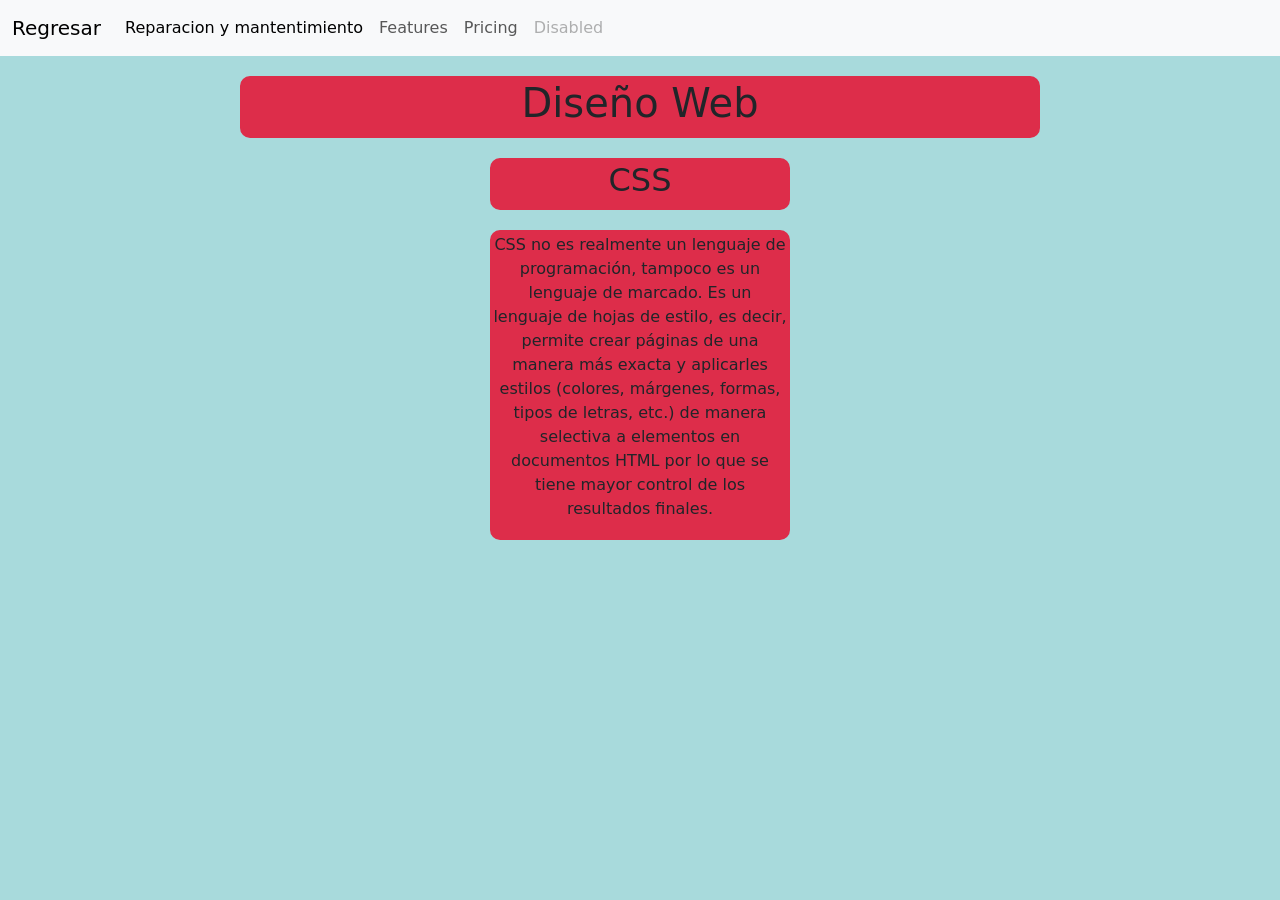
==== diseño.html @ 94e15708 "diseño" ====
<!DOCTYPE html>
<html lang="en">

<head>
    <meta charset="UTF-8">
    <meta name="viewport" content="width=device-width, initial-scale=1.0">
    <title>Document</title>
    <link rel="stylesheet" href="estilodiseño.css">
    <link href="https://cdn.jsdelivr.net/npm/bootstrap@5.3.8/dist/css/bootstrap.min.css" rel="stylesheet"
        integrity="sha384-sRIl4kxILFvY47J16cr9ZwB07vP4J8+LH7qKQnuqkuIAvNWLzeN8tE5YBujZqJLB" crossorigin="anonymous">
</head>

<body>
    <center>
        <script src="https://cdn.jsdelivr.net/npm/bootstrap@5.3.8/dist/js/bootstrap.bundle.min.js"
            integrity="sha384-FKyoEForCGlyvwx9Hj09JcYn3nv7wiPVlz7YYwJrWVcXK/BmnVDxM+D2scQbITxI"
            crossorigin="anonymous"></script>

        <nav class="navbar navbar-expand-lg bg-body-tertiary">
            <div class="container-fluid">
                <a class="navbar-brand" href="#">Regresar</a>
                <button class="navbar-toggler" type="button" data-bs-toggle="collapse" data-bs-target="#navbarNav"
                    aria-controls="navbarNav" aria-expanded="false" aria-label="Toggle navigation">
                    <span class="navbar-toggler-icon"></span>
                </button>
                <div class="collapse navbar-collapse" id="navbarNav">
                    <ul class="navbar-nav">
                        <li class="nav-item">
                            <a class="nav-link active" aria-current="page" href="#">Reparacion y mantentimiento</a>
                        </li>
                        <li class="nav-item">
                            <a class="nav-link" href="#">Features</a>
                        </li>
                        <li class="nav-item">
                            <a class="nav-link" href="#">Pricing</a>
                        </li>
                        <li class="nav-item">
                            <a class="nav-link disabled" aria-disabled="true">Disabled</a>
                        </li>
                    </ul>
                </div>
            </div>
        </nav>

        <div class="mono">
            <div class="mono1">
                <h1>Diseño Web</h1>
            </div>
            <div class="mono2">
                <h2>CSS</h2>
            </div>
        </div>

        <div class="tony">
            <div class="comida2">
                <P>CSS no es realmente un lenguaje de programación, tampoco es un
                    lenguaje de marcado. Es un lenguaje de hojas de estilo, es decir,
                    permite crear páginas de una manera más exacta y aplicarles estilos
                    (colores, márgenes, formas, tipos de letras, etc.) de manera selectiva
                    a elementos en documentos HTML por lo que se tiene mayor control
                    de los resultados finales.
                </P>
            </div>
        </div>






























    </center>
</body>

</html>
---- estilodiseño.css ----
body{
    background-color: #a8dadc !important;
}
.mono1{
      border-color: #dd2d4a;
    border-radius: 10px;
    border-style: solid;
    background-color: #dd2d4a;
    width: 800px;
    margin-top: 20px;
}
.mono2{
     border-color: #dd2d4a;
    border-radius: 10px;
    border-style: solid;
    background-color: #dd2d4a;
    width: 300px;
    margin-top: 20px;
}
.comida1{
      border-color: #dd2d4a;
    border-radius: 10px;
    border-style: solid;
    background-color: #dd2d4a;
    width: 300px;
    margin-top: 20px;
}
.comida2{
     border-color: #dd2d4a;
    border-radius: 10px;
    border-style: solid;
    background-color: #dd2d4a;
    width: 300px;
    margin-top: 20px;
}
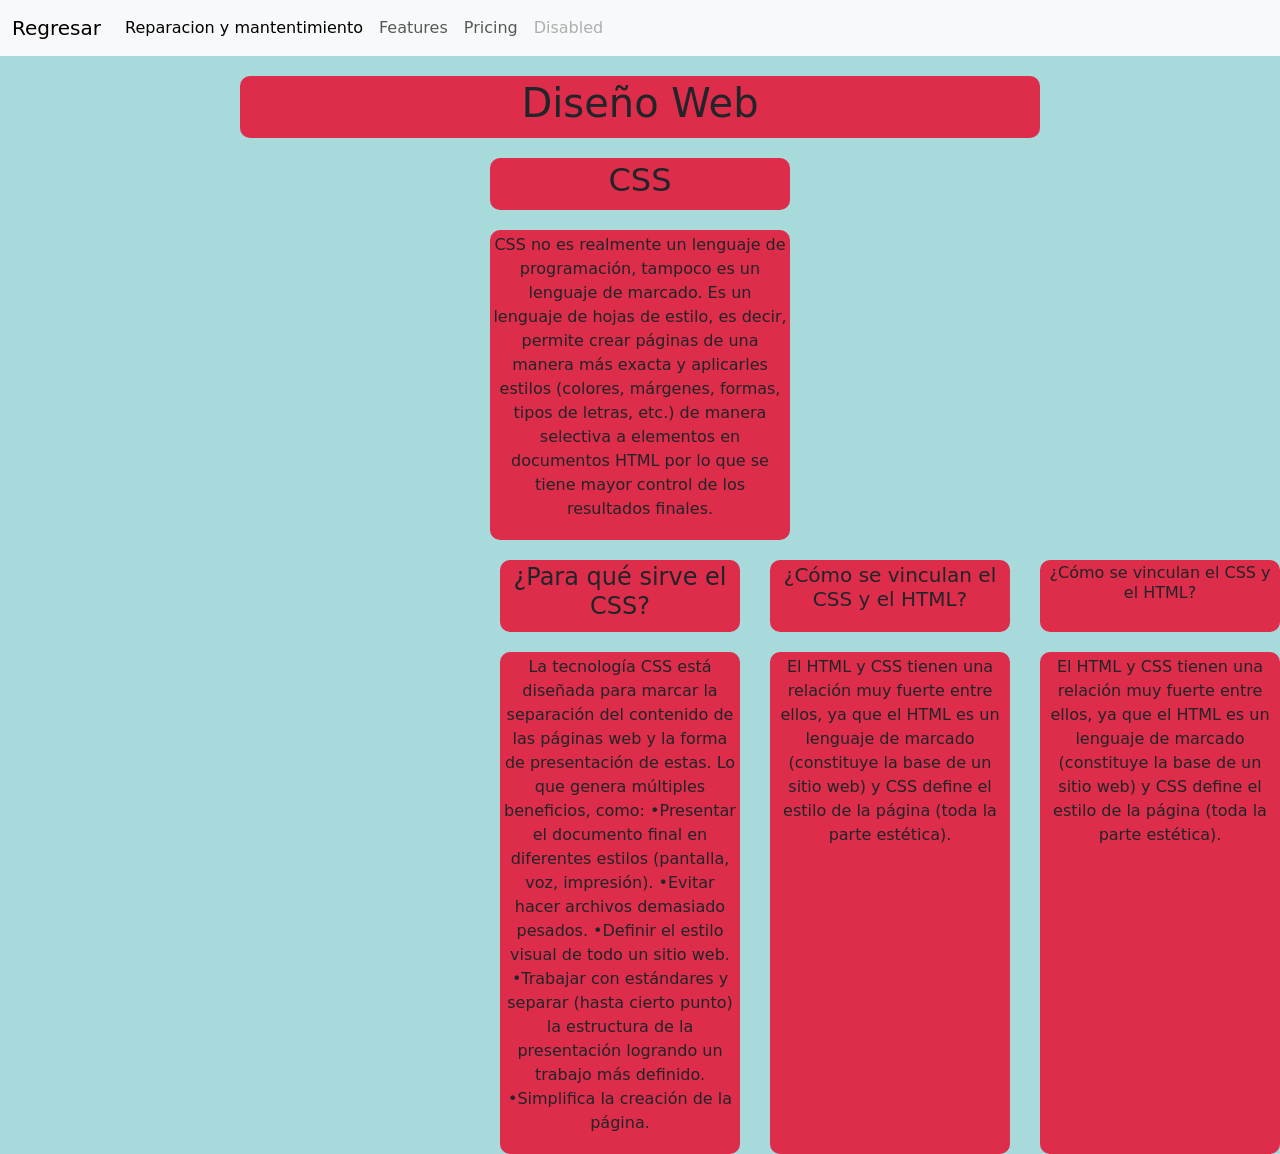
==== commit 35bc016e: "imagenes" ====
--- a/diseño.html
+++ b/diseño.html
@@ -63,7 +63,48 @@
             </div>
         </div>
 
+        <div class="david">
+            <div class="perez1">
+                <h4>¿Para qué sirve el CSS?</h4>
+            </div>
+            <div class="perez2">
+                <h5>¿Cómo se vinculan el CSS y el HTML?</h5>
+            </div>
+            <div class="perez3">
+                <H6>¿Cómo se vinculan el CSS y el HTML?</H6>
+            </div>
+        </div>
 
+        <div class="poke">
+            <div class="gro1">
+                <p>La tecnología CSS está diseñada para marcar la separación
+                    del contenido de las páginas web y la forma de presentación de
+                    estas. Lo que genera múltiples beneficios, como:
+                    •Presentar el documento final en diferentes estilos (pantalla, voz,
+                    impresión).
+                    •Evitar hacer archivos demasiado pesados.
+                    •Definir el estilo visual de todo un sitio web.
+                    •Trabajar con estándares y separar (hasta cierto punto) la
+                    estructura de la presentación logrando un trabajo más definido.
+                    •Simplifica la creación de la página.</p>
+            </div>
+            <div class="gro2">
+                <p>El HTML y CSS tienen una relación
+                    muy fuerte entre ellos, ya que el
+                    HTML es un lenguaje de marcado
+                    (constituye la base de un sitio web)
+                    y CSS define el estilo de la página
+                    (toda la parte estética).</p>
+            </div>
+            <div class="gro3">
+                <p>El HTML y CSS tienen una relación
+                    muy fuerte entre ellos, ya que el
+                    HTML es un lenguaje de marcado
+                    (constituye la base de un sitio web)
+                    y CSS define el estilo de la página
+                    (toda la parte estética).</p>
+            </div>
+        </div>
 
 
 
--- a/estilodiseño.css
+++ b/estilodiseño.css
@@ -32,4 +32,65 @@
     background-color: #dd2d4a;
     width: 300px;
     margin-top: 20px;
+}
+.david{
+    display: flex;
+    gap: 30px;
+}
+.perez1{
+    border-color: #dd2d4a;
+    border-radius: 10px;
+    border-style: solid;
+    background-color: #dd2d4a;
+    width: 300px;
+    margin-top: 20px;
+    margin-left: 500px;
+}
+
+.perez2{
+    border-color: #dd2d4a;
+    border-radius: 10px;
+    border-style: solid;
+    background-color: #dd2d4a;
+    width: 300px;
+    margin-top: 20px;
+}  
+
+.perez3{
+    border-color: #dd2d4a;
+    border-radius: 10px;
+    border-style: solid;
+    background-color: #dd2d4a;
+    width: 300px;
+    margin-top: 20px;
+} 
+.poke{
+    display: flex;
+    gap: 30px;
+}
+.gro1{
+    border-color: #dd2d4a;
+    border-radius: 10px;
+    border-style: solid;
+    background-color: #dd2d4a;
+    width: 300px;
+    margin-top: 20px;
+     margin-left: 500px;
+
+}
+.gro2{
+    border-color: #dd2d4a;
+    border-radius: 10px;
+    border-style: solid;
+    background-color: #dd2d4a;
+    width: 300px;
+    margin-top: 20px;
+}
+.gro3{
+    border-color: #dd2d4a;
+    border-radius: 10px;
+    border-style: solid;
+    background-color: #dd2d4a;
+    width: 300px;
+    margin-top: 20px;
 }
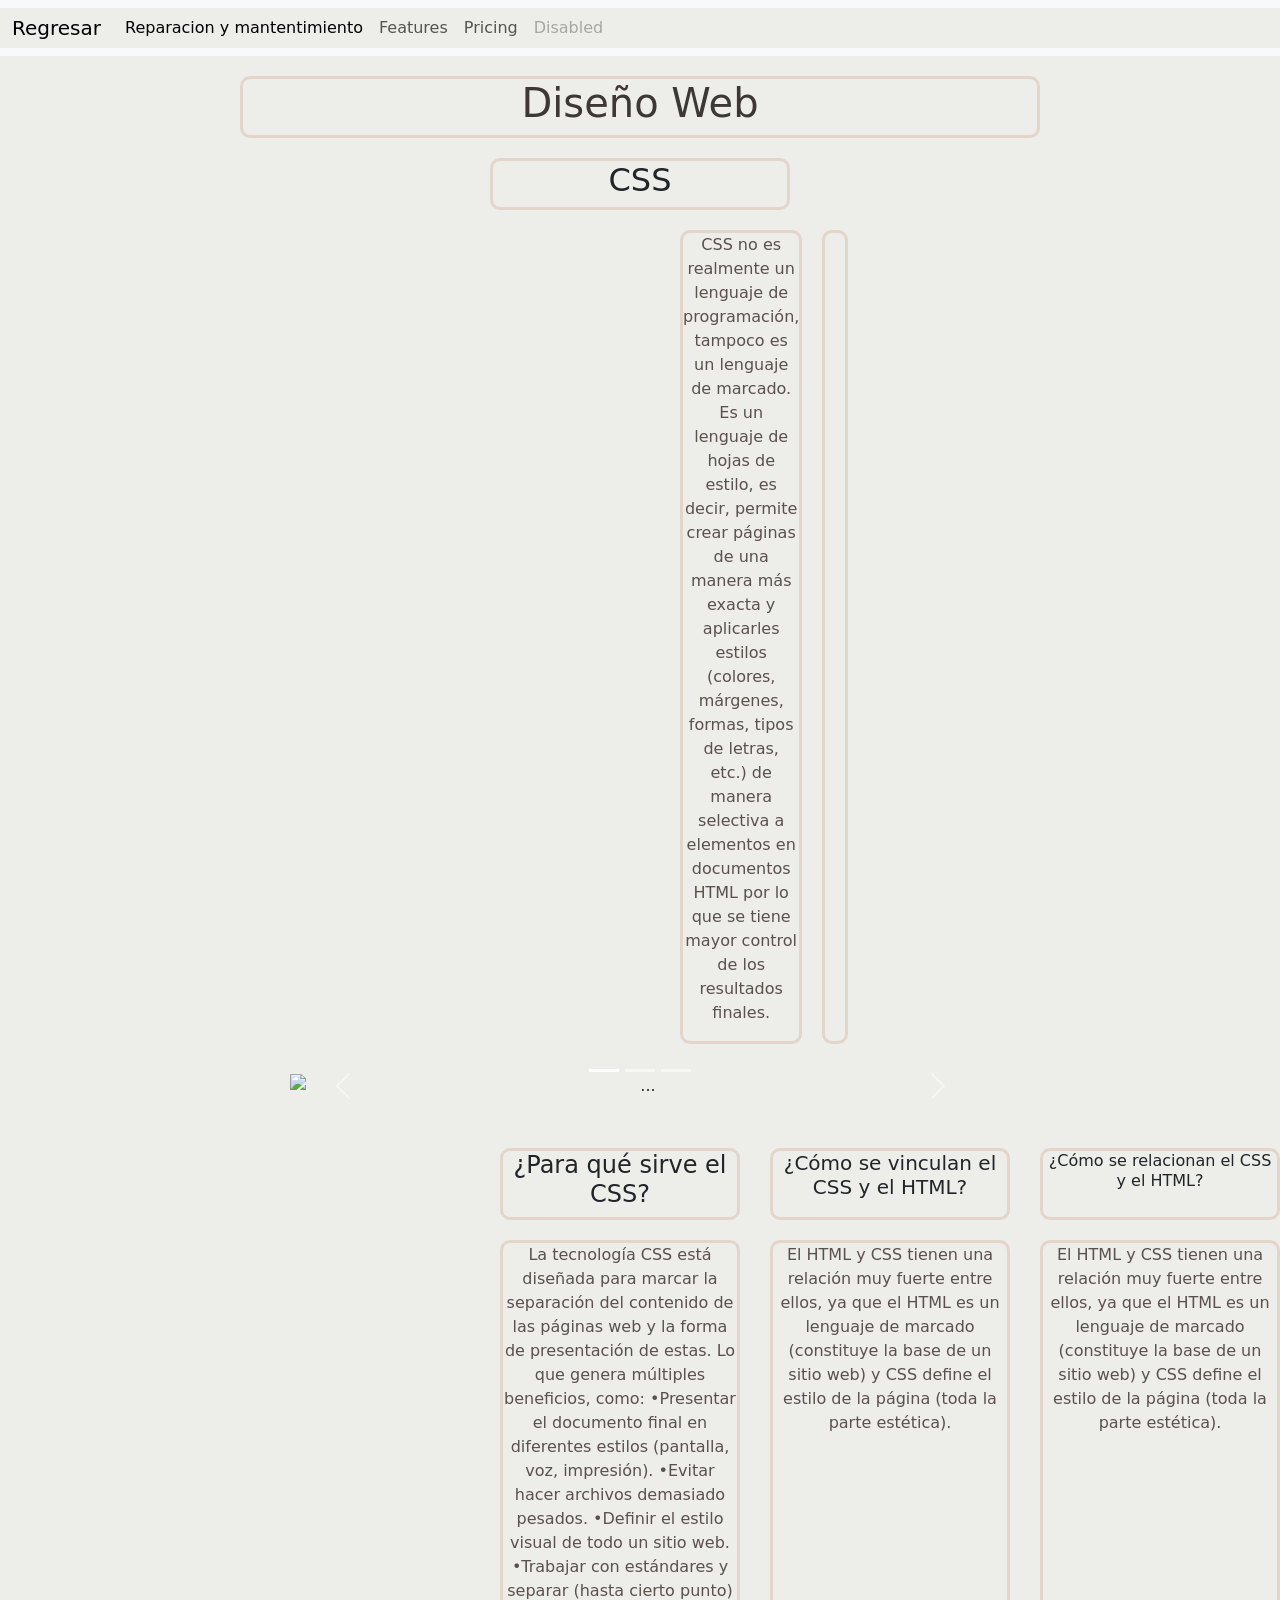
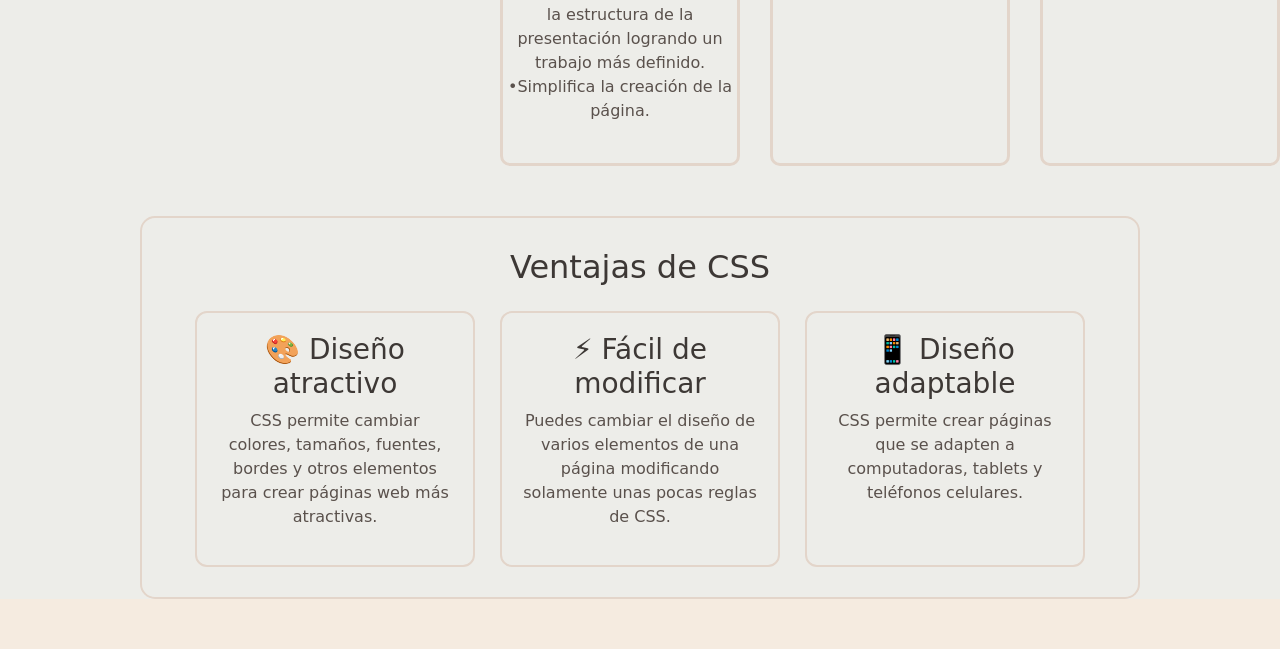
==== commit 202e4ef0: "agregacion de una nueva seccion" ====
--- a/diseño.html
+++ b/diseño.html
@@ -11,129 +11,194 @@
 </head>
 
 <body>
-    <center>
-        <script src="https://cdn.jsdelivr.net/npm/bootstrap@5.3.8/dist/js/bootstrap.bundle.min.js"
-            integrity="sha384-FKyoEForCGlyvwx9Hj09JcYn3nv7wiPVlz7YYwJrWVcXK/BmnVDxM+D2scQbITxI"
-            crossorigin="anonymous"></script>
-
-        <nav class="navbar navbar-expand-lg bg-body-tertiary">
-            <div class="container-fluid">
-                <a class="navbar-brand" href="#">Regresar</a>
-                <button class="navbar-toggler" type="button" data-bs-toggle="collapse" data-bs-target="#navbarNav"
-                    aria-controls="navbarNav" aria-expanded="false" aria-label="Toggle navigation">
-                    <span class="navbar-toggler-icon"></span>
-                </button>
-                <div class="collapse navbar-collapse" id="navbarNav">
-                    <ul class="navbar-nav">
-                        <li class="nav-item">
-                            <a class="nav-link active" aria-current="page" href="#">Reparacion y mantentimiento</a>
-                        </li>
-                        <li class="nav-item">
-                            <a class="nav-link" href="#">Features</a>
-                        </li>
-                        <li class="nav-item">
-                            <a class="nav-link" href="#">Pricing</a>
-                        </li>
-                        <li class="nav-item">
-                            <a class="nav-link disabled" aria-disabled="true">Disabled</a>
-                        </li>
-                    </ul>
-                </div>
-            </div>
-        </nav>
-
-        <div class="mono">
-            <div class="mono1">
-                <h1>Diseño Web</h1>
-            </div>
-            <div class="mono2">
-                <h2>CSS</h2>
-            </div>
-        </div>
-
-        <div class="tony">
-            <div class="comida2">
-                <P>CSS no es realmente un lenguaje de programación, tampoco es un
-                    lenguaje de marcado. Es un lenguaje de hojas de estilo, es decir,
-                    permite crear páginas de una manera más exacta y aplicarles estilos
-                    (colores, márgenes, formas, tipos de letras, etc.) de manera selectiva
-                    a elementos en documentos HTML por lo que se tiene mayor control
-                    de los resultados finales.
-                </P>
-            </div>
-        </div>
-
-        <div class="david">
-            <div class="perez1">
-                <h4>¿Para qué sirve el CSS?</h4>
-            </div>
-            <div class="perez2">
-                <h5>¿Cómo se vinculan el CSS y el HTML?</h5>
-            </div>
-            <div class="perez3">
-                <H6>¿Cómo se vinculan el CSS y el HTML?</H6>
-            </div>
-        </div>
-
-        <div class="poke">
-            <div class="gro1">
-                <p>La tecnología CSS está diseñada para marcar la separación
-                    del contenido de las páginas web y la forma de presentación de
-                    estas. Lo que genera múltiples beneficios, como:
-                    •Presentar el documento final en diferentes estilos (pantalla, voz,
-                    impresión).
-                    •Evitar hacer archivos demasiado pesados.
-                    •Definir el estilo visual de todo un sitio web.
-                    •Trabajar con estándares y separar (hasta cierto punto) la
-                    estructura de la presentación logrando un trabajo más definido.
-                    •Simplifica la creación de la página.</p>
-            </div>
-            <div class="gro2">
-                <p>El HTML y CSS tienen una relación
-                    muy fuerte entre ellos, ya que el
-                    HTML es un lenguaje de marcado
-                    (constituye la base de un sitio web)
-                    y CSS define el estilo de la página
-                    (toda la parte estética).</p>
-            </div>
-            <div class="gro3">
-                <p>El HTML y CSS tienen una relación
-                    muy fuerte entre ellos, ya que el
-                    HTML es un lenguaje de marcado
-                    (constituye la base de un sitio web)
-                    y CSS define el estilo de la página
-                    (toda la parte estética).</p>
-            </div>
-        </div>
-
-
-
-
-
-
-
-
-
-
-
-
-
-
-
-
-
-
-
-
-
-
-
-
-
-
-
-
-    </center>
+    <div>
+        <center>
+            <script src="https://cdn.jsdelivr.net/npm/bootstrap@5.3.8/dist/js/bootstrap.bundle.min.js"
+                integrity="sha384-FKyoEForCGlyvwx9Hj09JcYn3nv7wiPVlz7YYwJrWVcXK/BmnVDxM+D2scQbITxI"
+                crossorigin="anonymous"></script>
+
+            <nav class="navbar navbar-expand-lg bg-body-tertiary">
+                <div class="container-fluid">
+                    <a class="navbar-brand" href="#">Regresar</a>
+                    <button class="navbar-toggler" type="button" data-bs-toggle="collapse" data-bs-target="#navbarNav"
+                        aria-controls="navbarNav" aria-expanded="false" aria-label="Toggle navigation">
+                        <span class="navbar-toggler-icon"></span>
+                    </button>
+                    <div class="collapse navbar-collapse" id="navbarNav">
+                        <ul class="navbar-nav">
+                            <li class="nav-item">
+                                <a class="nav-link active" aria-current="page" href="#">Reparacion y mantentimiento</a>
+                            </li>
+                            <li class="nav-item">
+                                <a class="nav-link" href="#">Features</a>
+                            </li>
+                            <li class="nav-item">
+                                <a class="nav-link" href="#">Pricing</a>
+                            </li>
+                            <li class="nav-item">
+                                <a class="nav-link disabled" aria-disabled="true">Disabled</a>
+                            </li>
+                        </ul>
+                    </div>
+                </div>
+            </nav>
+
+
+
+
+            <div class="mono">
+                <div class="mono1">
+                    <h1>Diseño Web</h1>
+                </div>
+                <div class="mono2">
+                    <h2>CSS</h2>
+                </div>
+            </div>
+
+
+
+
+            <center>
+                <div class="tony">
+                    <div class="comida2">
+                        <P>CSS no es realmente un lenguaje de programación, tampoco es un
+                            lenguaje de marcado. Es un lenguaje de hojas de estilo, es decir,
+                            permite crear páginas de una manera más exacta y aplicarles estilos
+                            (colores, márgenes, formas, tipos de letras, etc.) de manera selectiva
+                            a elementos en documentos HTML por lo que se tiene mayor control
+                            de los resultados finales.
+                        </P>
+                    </div>
+                    <div class="comida2">
+                        <img src="https://shanelonergan.github.io/assets/img/css.png" alt=""
+                            style="width: 210px; margin: 10px;">
+                    </div>
+                </div>
+            </center>
+
+
+            <div class="reconocedor">
+                <div id="carouselExampleIndicators" class="carousel slide" style="width: 700px;">
+                    <div class="carousel-indicators">
+                        <button type="button" data-bs-target="#carouselExampleIndicators" data-bs-slide-to="0"
+                            class="active" aria-current="true" aria-label="Slide 1"></button>
+                        <button type="button" data-bs-target="#carouselExampleIndicators" data-bs-slide-to="1"
+                            aria-label="Slide 2"></button>
+                        <button type="button" data-bs-target="#carouselExampleIndicators" data-bs-slide-to="2"
+                            aria-label="Slide 3"></button>
+                    </div>
+                    <div class="carousel-inner">
+                        <div class="carousel-item active">
+                            <img src="https://www.comunicare.es/wp-content/uploads/2021/09/disenoweb-1-2.jpg"
+                                class="d-block w-100" alt="...">
+                        </div>
+                        <div class="carousel-item">
+                            <img src="https://datos.gob.es/sites/default/files/styles/wide/public/blog/image/04_0.jpg?itok=8FmuVgOz"
+                                class="d-block w-100" alt="...">
+                        </div>
+                        <div class="carousel-item">
+                            <img src="https://definicion.de/wp-content/uploads/2024/06/diseno-web.png"
+                                class="d-block w-100" alt="...">
+                        </div>
+                    </div>
+                    <button class="carousel-control-prev" type="button" data-bs-target="#carouselExampleIndicators"
+                        data-bs-slide="prev">
+                        <span class="carousel-control-prev-icon" aria-hidden="true"></span>
+                        <span class="visually-hidden">Previous</span>
+                    </button>
+                    <button class="carousel-control-next" type="button" data-bs-target="#carouselExampleIndicators"
+                        data-bs-slide="next">
+                        <span class="carousel-control-next-icon" aria-hidden="true"></span>
+                        <span class="visually-hidden">Next</span>
+                    </button>
+                </div>
+            </div>
+
+
+
+
+
+            <div class="david">
+                <div class="perez1">
+                    <h4>¿Para qué sirve el CSS?</h4>
+                </div>
+                <div class="perez2">
+                    <h5>¿Cómo se vinculan el CSS y el HTML?</h5>
+                </div>
+                <div class="perez3">
+                    <H6>¿Cómo se relacionan el CSS y el HTML?</H6>
+                </div>
+            </div>
+
+            <div class="poke">
+                <div class="gro1">
+                    <p>La tecnología CSS está diseñada para marcar la separación
+                        del contenido de las páginas web y la forma de presentación de
+                        estas. Lo que genera múltiples beneficios, como:
+                        •Presentar el documento final en diferentes estilos (pantalla, voz,
+                        impresión).
+                        •Evitar hacer archivos demasiado pesados.
+                        •Definir el estilo visual de todo un sitio web.
+                        •Trabajar con estándares y separar (hasta cierto punto) la
+                        estructura de la presentación logrando un trabajo más definido.
+                        •Simplifica la creación de la página.</p>
+                    <img src="" alt="">
+                </div>
+                <div class="gro2">
+                    <p>El HTML y CSS tienen una relación
+                        muy fuerte entre ellos, ya que el
+                        HTML es un lenguaje de marcado
+                        (constituye la base de un sitio web)
+                        y CSS define el estilo de la página
+                        (toda la parte estética).</p>
+                </div>
+                <div class="gro3">
+                    <p>El HTML y CSS tienen una relación
+                        muy fuerte entre ellos, ya que el
+                        HTML es un lenguaje de marcado
+                        (constituye la base de un sitio web)
+                        y CSS define el estilo de la página
+                        (toda la parte estética).</p>
+                </div>
+            </div>
+
+            <div class="ventajas">
+                <h2>Ventajas de CSS</h2>
+
+                <div class="tarjetas-ventajas">
+
+                    <div class="ventaja">
+                        <h3>🎨 Diseño atractivo</h3>
+                        <p>
+                            CSS permite cambiar colores, tamaños, fuentes, bordes y
+                            otros elementos para crear páginas web más atractivas.
+                        </p>
+                    </div>
+
+                    <div class="ventaja">
+                        <h3>⚡ Fácil de modificar</h3>
+                        <p>
+                            Puedes cambiar el diseño de varios elementos de una página
+                            modificando solamente unas pocas reglas de CSS.
+                        </p>
+                    </div>
+
+                    <div class="ventaja">
+                        <h3>📱 Diseño adaptable</h3>
+                        <p>
+                            CSS permite crear páginas que se adapten a computadoras,
+                            tablets y teléfonos celulares.
+                        </p>
+                    </div>
+
+                </div>
+                
+            </div>
+
+
+
+        </center>
+    </div>
 </body>
 
 </html>
--- a/estilodiseño.css
+++ b/estilodiseño.css
@@ -1,43 +1,58 @@
-body{
-    background-color: #a8dadc !important;
+body {
+    background-color: #F5EBE0 !important;
 }
-.mono1{
-      border-color: #dd2d4a;
+
+body div {
+    background-color: #EDEDE9 !important;
+    border-color: #E3D5CA !important;
+}
+
+.mono1 {
+    border-color: #dd2d4a;
     border-radius: 10px;
     border-style: solid;
     background-color: #dd2d4a;
     width: 800px;
     margin-top: 20px;
+    background-color: #F5EBE0;
 }
-.mono2{
-     border-color: #dd2d4a;
+
+.mono2 {
+    border-color: #dd2d4a;
     border-radius: 10px;
     border-style: solid;
     background-color: #dd2d4a;
     width: 300px;
     margin-top: 20px;
 }
-.comida1{
-      border-color: #dd2d4a;
+
+.comida1 {
+    border-color: #dd2d4a;
     border-radius: 10px;
     border-style: solid;
     background-color: #dd2d4a;
     width: 300px;
     margin-top: 20px;
 }
-.comida2{
-     border-color: #dd2d4a;
+
+.comida2 {
+    text-align: center;
+    border-color: #dd2d4a;
     border-radius: 10px;
     border-style: solid;
     background-color: #dd2d4a;
     width: 300px;
     margin-top: 20px;
+    margin-right: 10px;
+    margin-left: 10px;
 }
-.david{
+
+.david {
     display: flex;
     gap: 30px;
 }
-.perez1{
+
+.perez1 {
     border-color: #dd2d4a;
     border-radius: 10px;
     border-style: solid;
@@ -47,38 +62,7 @@
     margin-left: 500px;
 }
 
-.perez2{
-    border-color: #dd2d4a;
-    border-radius: 10px;
-    border-style: solid;
-    background-color: #dd2d4a;
-    width: 300px;
-    margin-top: 20px;
-}  
-
-.perez3{
-    border-color: #dd2d4a;
-    border-radius: 10px;
-    border-style: solid;
-    background-color: #dd2d4a;
-    width: 300px;
-    margin-top: 20px;
-} 
-.poke{
-    display: flex;
-    gap: 30px;
-}
-.gro1{
-    border-color: #dd2d4a;
-    border-radius: 10px;
-    border-style: solid;
-    background-color: #dd2d4a;
-    width: 300px;
-    margin-top: 20px;
-     margin-left: 500px;
-
-}
-.gro2{
+.perez2 {
     border-color: #dd2d4a;
     border-radius: 10px;
     border-style: solid;
@@ -86,11 +70,99 @@
     width: 300px;
     margin-top: 20px;
 }
-.gro3{
+
+.perez3 {
     border-color: #dd2d4a;
     border-radius: 10px;
     border-style: solid;
     background-color: #dd2d4a;
     width: 300px;
     margin-top: 20px;
-}+}
+
+.poke {
+    display: flex;
+    gap: 30px;
+}
+
+.gro1 {
+    border-color: #dd2d4a;
+    border-radius: 10px;
+    border-style: solid;
+    background-color: #dd2d4a;
+    width: 300px;
+    margin-top: 20px;
+    margin-left: 500px;
+
+}
+
+.gro2 {
+    border-color: #dd2d4a;
+    border-radius: 10px;
+    border-style: solid;
+    background-color: #dd2d4a;
+    width: 300px;
+    margin-top: 20px;
+}
+
+.gro3 {
+    border-color: #dd2d4a;
+    border-radius: 10px;
+    border-style: solid;
+    background-color: #dd2d4a;
+    width: 300px;
+    margin-top: 20px;
+}
+
+p {
+    color: #5A514C !important;
+}
+
+h1 {
+    color: #3D3835 !important;
+}
+
+.reconocedor {
+    margin: 30px;
+}
+
+.tony {
+    display: flex;
+    margin-left: 670px;
+    margin-right: 670px;
+}
+.ventajas {
+    width: 1000px;
+    margin: 50px auto;
+    padding: 30px;
+    background-color: #EDEDE9;
+    border: 2px solid #E3D5CA;
+    border-radius: 15px;
+}
+
+.ventajas h2 {
+    color: #3D3835;
+    margin-bottom: 25px;
+}
+
+.tarjetas-ventajas {
+    display: flex;
+    justify-content: center;
+    gap: 25px;
+}
+
+.ventaja {
+    width: 280px;
+    padding: 20px;
+    background-color: #F5EBE0;
+    border: 2px solid #E3D5CA;
+    border-radius: 12px;
+}
+
+.ventaja h3 {
+    color: #3D3835;
+}
+
+.ventaja p {
+    color: #5A514C;
+}
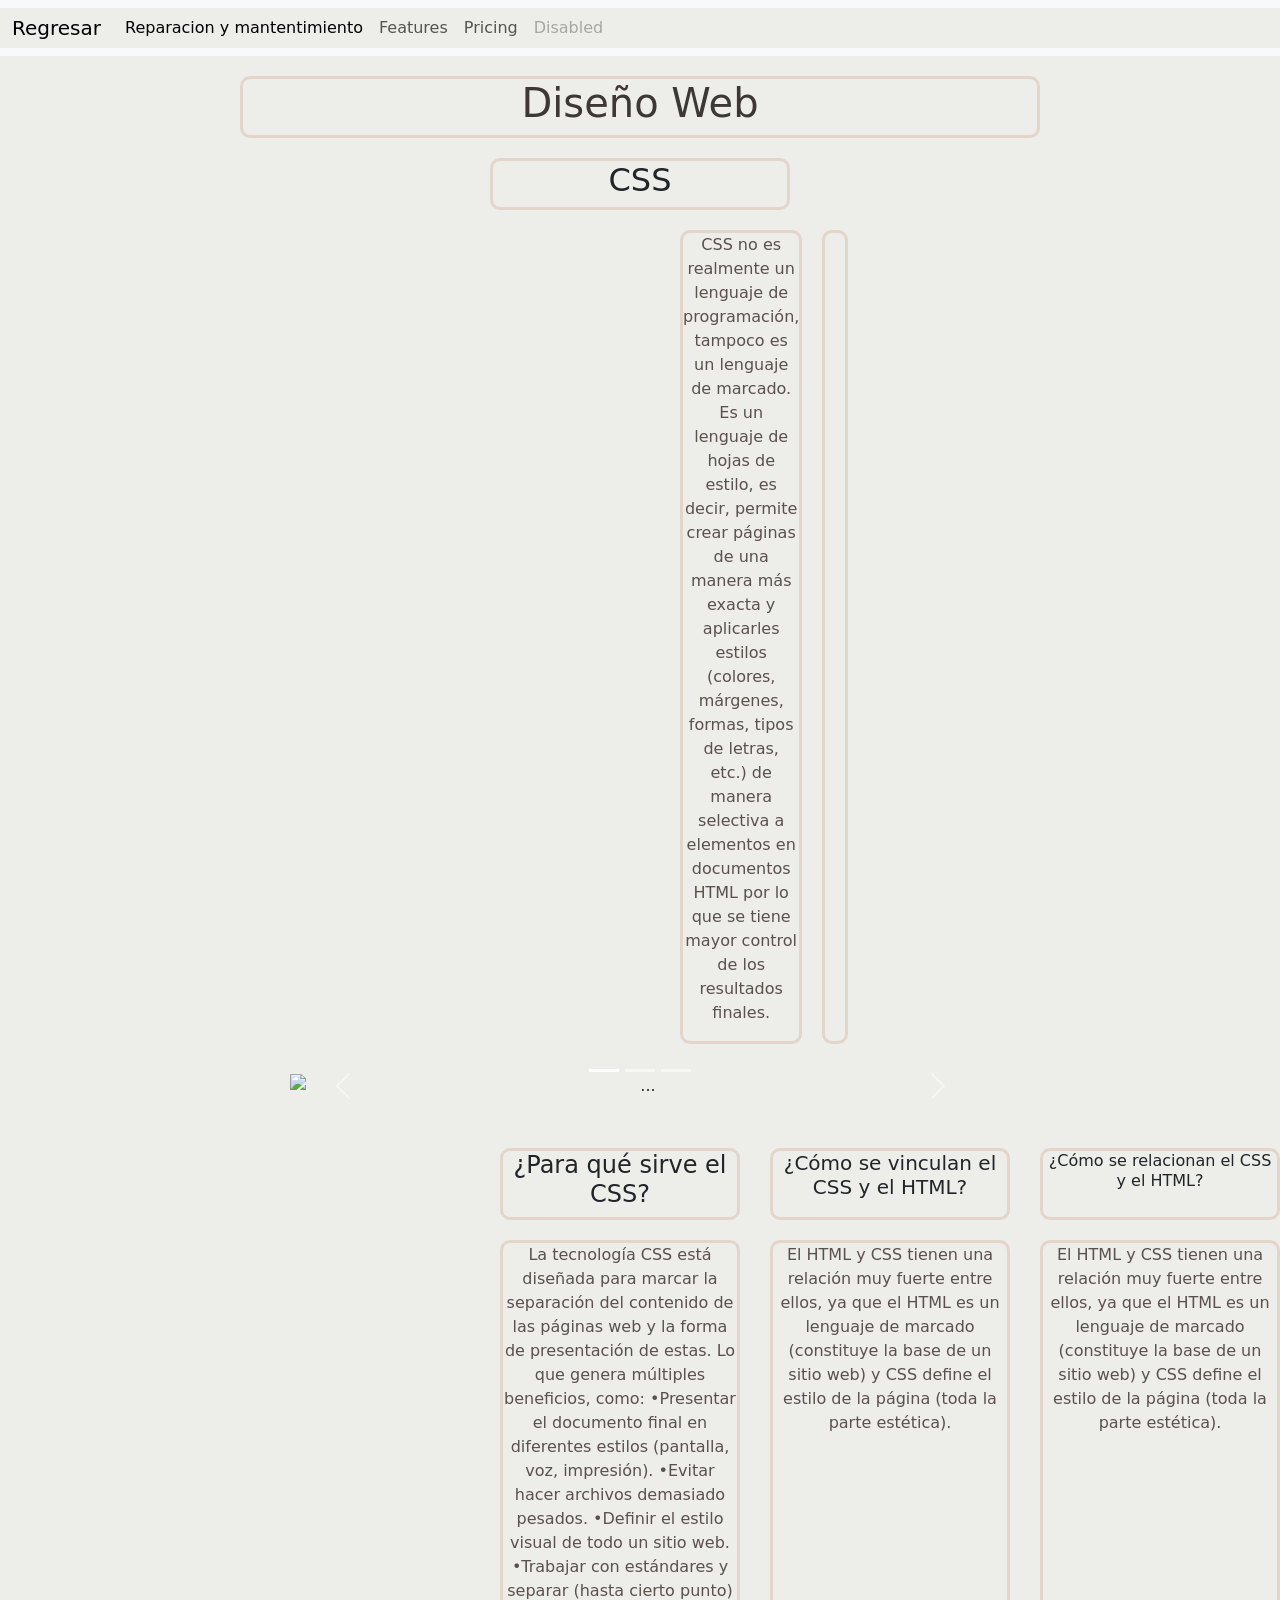
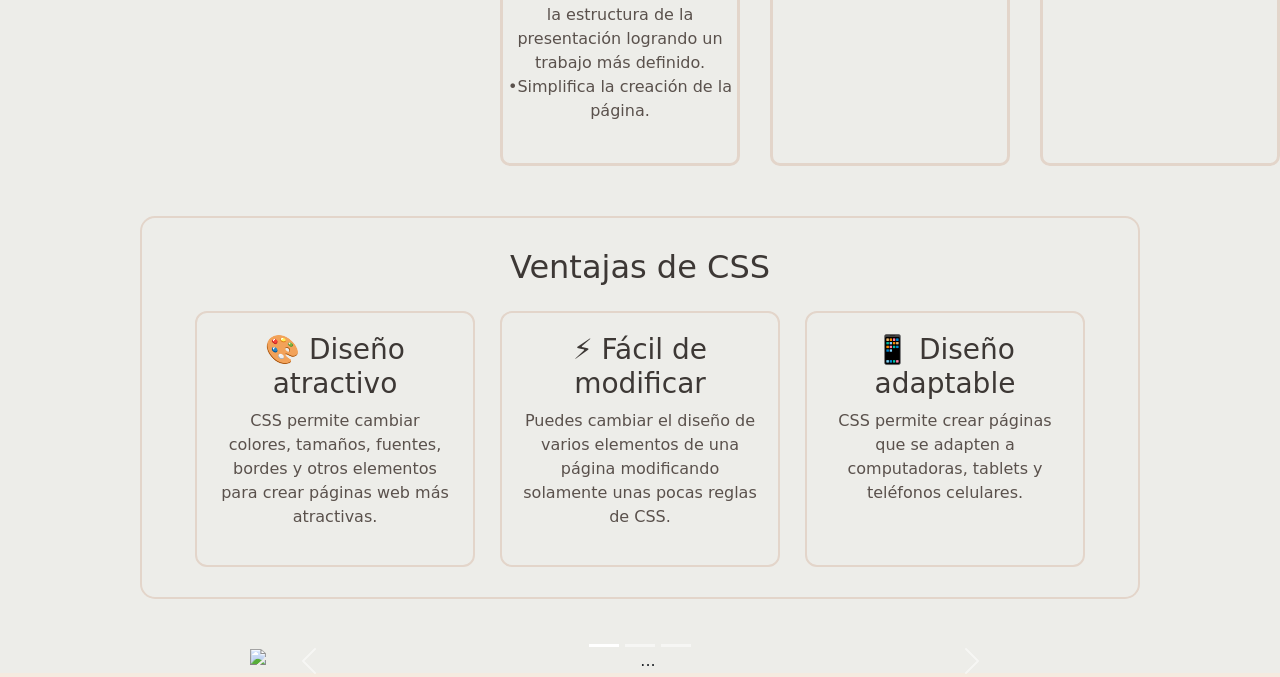
==== commit c1cb72c9: "creacion de carrusel" ====
--- a/diseño.html
+++ b/diseño.html
@@ -192,11 +192,49 @@
                     </div>
 
                 </div>
-                
-            </div>
-
-
-
+
+            </div>
+
+            <div id="carouselExampleCaptions" class="carousel slide" style="width: 780px;">
+                <div class="carousel-indicators">
+                    <button type="button" data-bs-target="#carouselExampleCaptions" data-bs-slide-to="0" class="active"
+                        aria-current="true" aria-label="Slide 1"></button>
+                    <button type="button" data-bs-target="#carouselExampleCaptions" data-bs-slide-to="1"
+                        aria-label="Slide 2"></button>
+                    <button type="button" data-bs-target="#carouselExampleCaptions" data-bs-slide-to="2"
+                        aria-label="Slide 3"></button>
+                </div>
+                <div class="carousel-inner">
+                    <div class="carousel-item active">
+                        <img src="https://www.nuntiumcomunicacion.com/wp-content/uploads/2016/09/diseno-web-atractivo.jpg" class="d-block w-100" alt="...">
+                        <div class="carousel-caption d-none d-md-block">
+                            <h5>Diseño atractivo</h5>
+                        </div>
+                    </div>
+                    <div class="carousel-item">
+                        <img src="https://static.wixstatic.com/media/110ec7_c298f7d8434e4f7da05b4a2ae0f2fe31~mv2.png/v1/fill/w_1000,h_571,al_c,q_90,usm_0.66_1.00_0.01/110ec7_c298f7d8434e4f7da05b4a2ae0f2fe31~mv2.png" class="d-block w-100" alt="...">
+                        <div class="carousel-caption d-none d-md-block">
+                            <h5>Facil de modificar</h5>
+                        </div>
+                    </div>
+                    <div class="carousel-item">
+                        <img src="https://inesdi-cdn.s3.eu-west-3.amazonaws.com/inesdi-prod/2022-12/disen%CC%83o%20responsive-1.jpg" class="d-block w-100" alt="...">
+                        <div class="carousel-caption d-none d-md-block">
+                            <h5>Diseño adaptable</h5>
+                        </div>
+                    </div>
+                </div>
+                <button class="carousel-control-prev" type="button" data-bs-target="#carouselExampleCaptions"
+                    data-bs-slide="prev">
+                    <span class="carousel-control-prev-icon" aria-hidden="true"></span>
+                    <span class="visually-hidden">Previous</span>
+                </button>
+                <button class="carousel-control-next" type="button" data-bs-target="#carouselExampleCaptions"
+                    data-bs-slide="next">
+                    <span class="carousel-control-next-icon" aria-hidden="true"></span>
+                    <span class="visually-hidden">Next</span>
+                </button>
+            </div>
         </center>
     </div>
 </body>
--- a/estilodiseño.css
+++ b/estilodiseño.css
@@ -166,3 +166,6 @@
 .ventaja p {
     color: #5A514C;
 }
+h5 {
+    color: #D6CCC2;
+}
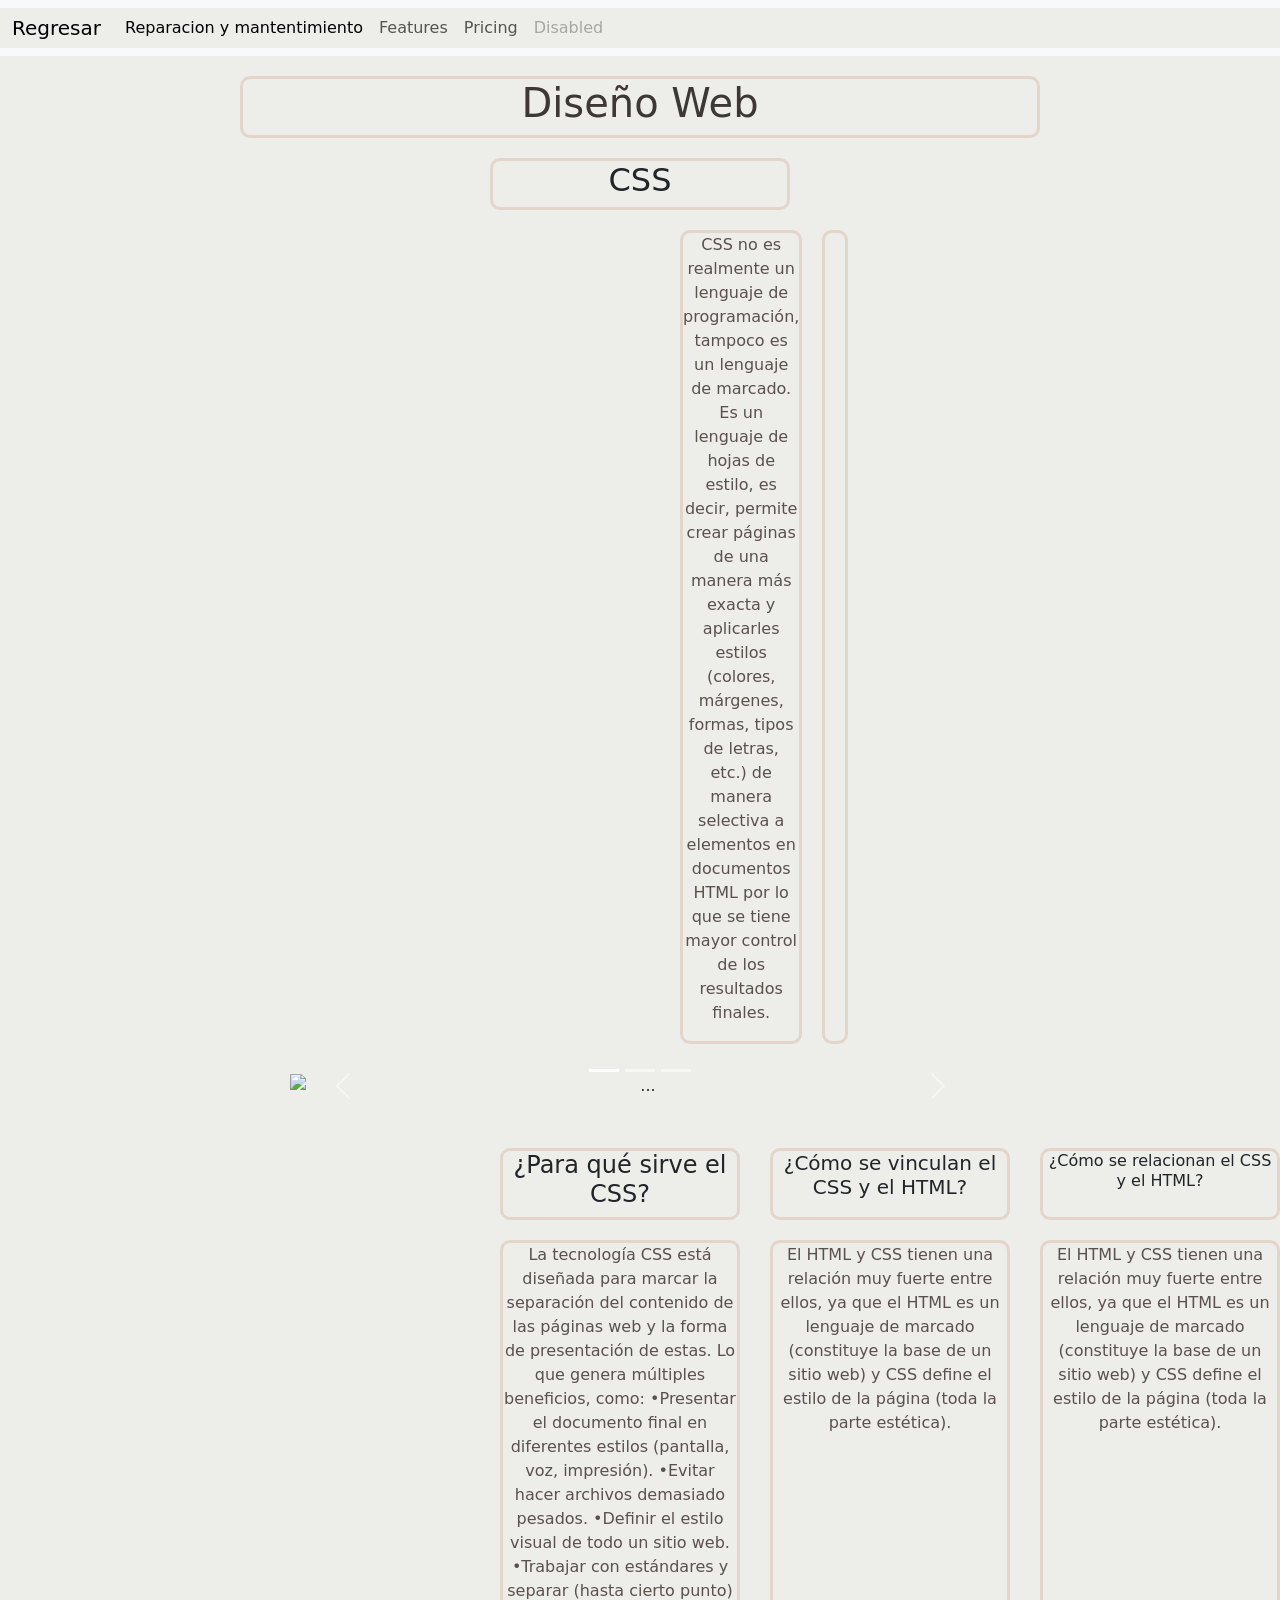
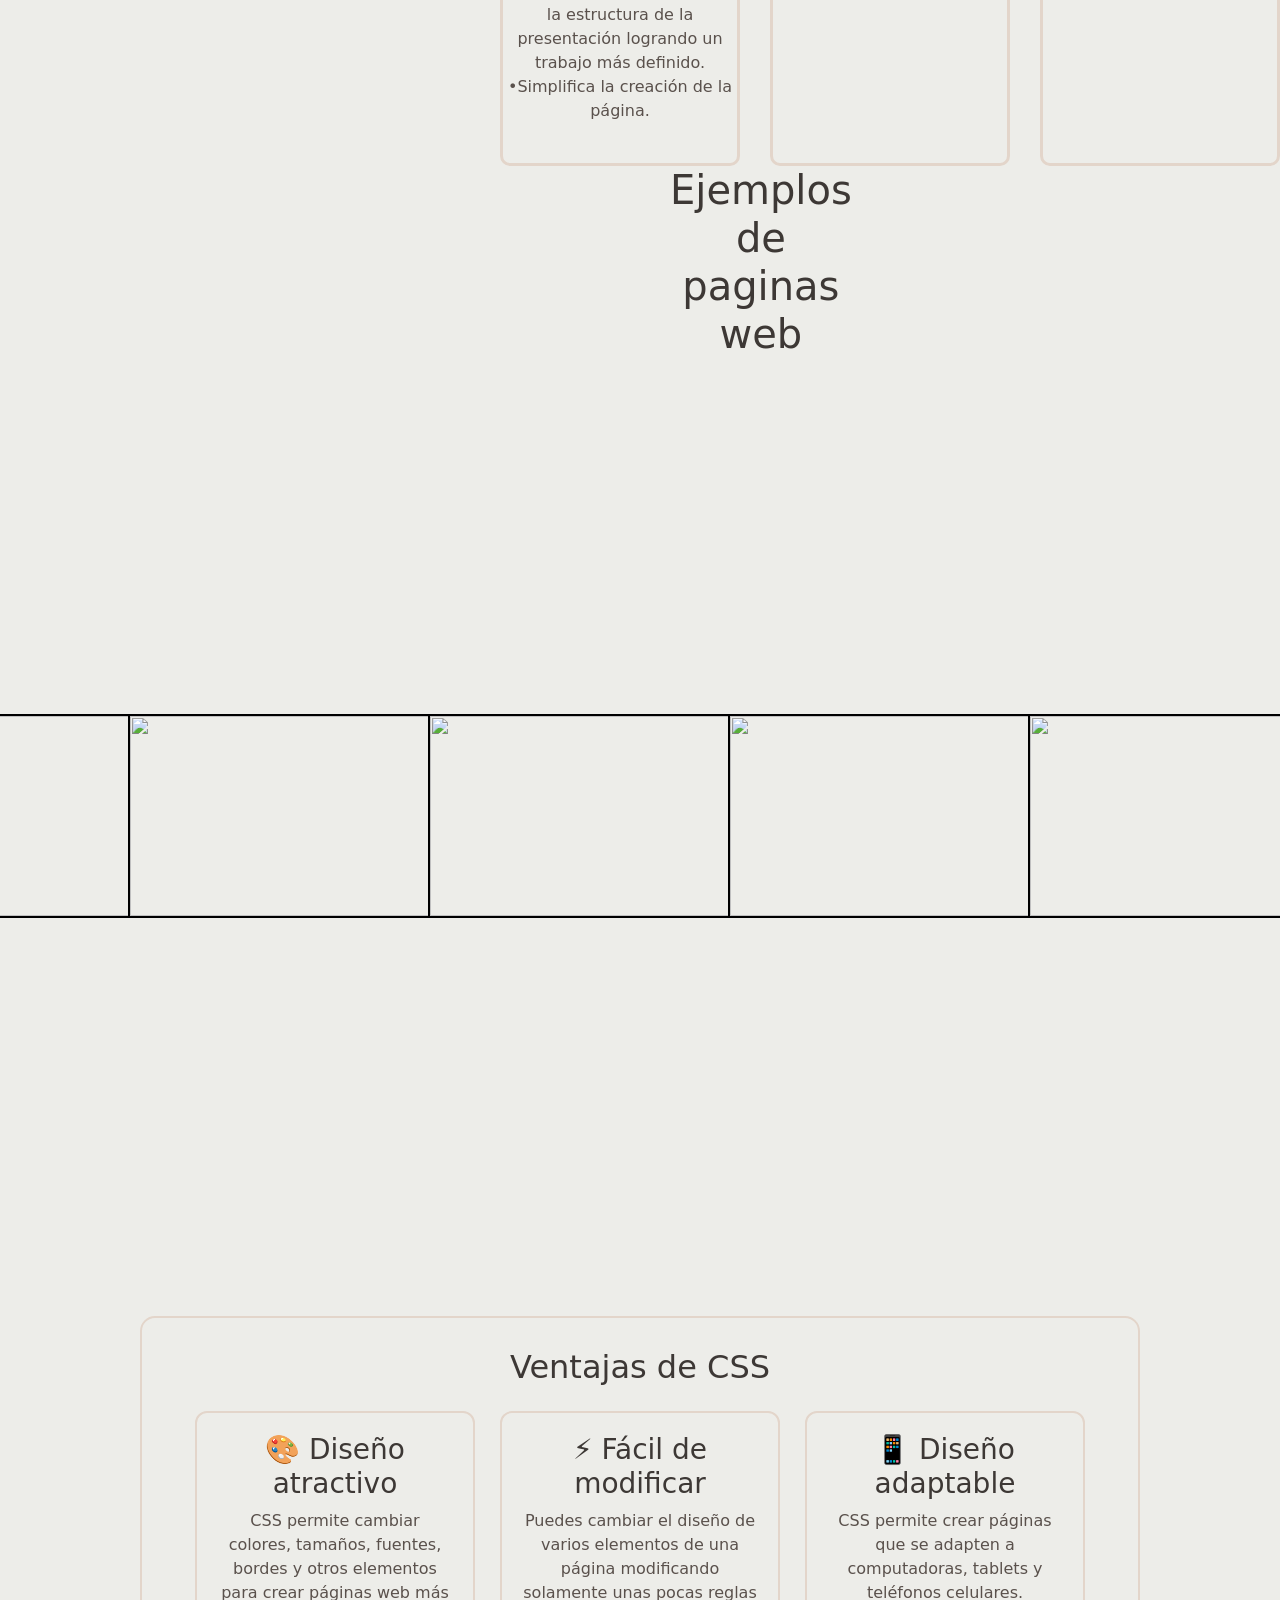
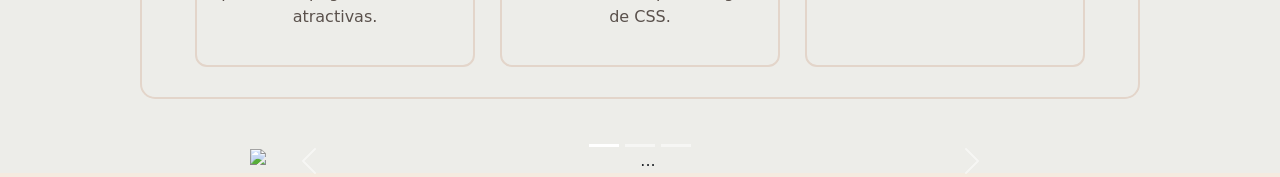
==== commit 49f798ca: "creacion de nuevo carrusel" ====
--- a/diseño.html
+++ b/diseño.html
@@ -162,6 +162,50 @@
                 </div>
             </div>
 
+            <div class="tony">
+                <h1>Ejemplos de paginas web</h1>
+            </div>
+            <div class="carrusel">
+                <div class="carrusel-items">
+                    <div class="carrusel-item">
+                        <a href="https://www.disneyplus.com/es-us"><img src="https://encrypted-tbn0.gstatic.com/images?q=tbn:ANd9GcSl-2TW4lLVwr9mPgk_D1pVmD22esRy8npKfH8ID5s7QKJ_KnRUaVwBoDQ&s=10" alt="" /></a>
+                    </div>
+                    <div class="carrusel-item">
+                        <a href="https://www.playstation.com/es-ar/"><img src="https://i.ytimg.com/vi/dDNmgYuzoFc/maxresdefault.jpg" alt="" /></a>
+                    </div>
+                    <div class="carrusel-item">
+                        <a href="#"><img src="gato3.jpg" alt="" /></a>
+                    </div>
+                    <div class="carrusel-item">
+                        <a href="#"><img src="gato4.jpg" alt="" /></a>
+                    </div>
+                    <div class="carrusel-item">
+                        <a href="#"><img src="gato5.jpg" alt="" /></a>
+                    </div>
+                    <div class="carrusel-item">
+                        <a href="#"><img src="gato6.jpg" alt="" /></a>
+                    </div>
+                    <div class="carrusel-item">
+                        <a href="#"><img src="gato1.jpg" alt="" /></a>
+                    </div>
+                    <div class="carrusel-item">
+                        <a href="#"><img src="gato2.jpg" alt="" /></a>
+                    </div>
+                    <div class="carrusel-item">
+                        <a href="#"><img src="gato3.jpg" alt="" /></a>
+                    </div>
+                    <div class="carrusel-item">
+                        <a href="#"><img src="gato4.jpg" alt="" /></a>
+                    </div>
+                    <div class="carrusel-item">
+                        <a href="#"><img src="gato5.jpg" alt="" /></a>
+                    </div>
+                    <div class="carrusel-item">
+                        <a href="#"><img src="gato6.jpg" alt="" /></a>
+                    </div>
+                </div>
+            </div>
+
             <div class="ventajas">
                 <h2>Ventajas de CSS</h2>
 
@@ -206,19 +250,22 @@
                 </div>
                 <div class="carousel-inner">
                     <div class="carousel-item active">
-                        <img src="https://www.nuntiumcomunicacion.com/wp-content/uploads/2016/09/diseno-web-atractivo.jpg" class="d-block w-100" alt="...">
+                        <img src="https://www.nuntiumcomunicacion.com/wp-content/uploads/2016/09/diseno-web-atractivo.jpg"
+                            class="d-block w-100" alt="...">
                         <div class="carousel-caption d-none d-md-block">
                             <h5>Diseño atractivo</h5>
                         </div>
                     </div>
                     <div class="carousel-item">
-                        <img src="https://static.wixstatic.com/media/110ec7_c298f7d8434e4f7da05b4a2ae0f2fe31~mv2.png/v1/fill/w_1000,h_571,al_c,q_90,usm_0.66_1.00_0.01/110ec7_c298f7d8434e4f7da05b4a2ae0f2fe31~mv2.png" class="d-block w-100" alt="...">
+                        <img src="https://static.wixstatic.com/media/110ec7_c298f7d8434e4f7da05b4a2ae0f2fe31~mv2.png/v1/fill/w_1000,h_571,al_c,q_90,usm_0.66_1.00_0.01/110ec7_c298f7d8434e4f7da05b4a2ae0f2fe31~mv2.png"
+                            class="d-block w-100" alt="...">
                         <div class="carousel-caption d-none d-md-block">
                             <h5>Facil de modificar</h5>
                         </div>
                     </div>
                     <div class="carousel-item">
-                        <img src="https://inesdi-cdn.s3.eu-west-3.amazonaws.com/inesdi-prod/2022-12/disen%CC%83o%20responsive-1.jpg" class="d-block w-100" alt="...">
+                        <img src="https://inesdi-cdn.s3.eu-west-3.amazonaws.com/inesdi-prod/2022-12/disen%CC%83o%20responsive-1.jpg"
+                            class="d-block w-100" alt="...">
                         <div class="carousel-caption d-none d-md-block">
                             <h5>Diseño adaptable</h5>
                         </div>
@@ -236,7 +283,9 @@
                 </button>
             </div>
         </center>
+
     </div>
+        <script src="main.js"></script>
 </body>
 
 </html>
--- a/estilodiseño.css
+++ b/estilodiseño.css
@@ -168,4 +168,38 @@
 }
 h5 {
     color: #D6CCC2;
-}+}
+body {
+  margin: 0;
+}
+
+.carrusel {
+  height: 100vh;
+  display: flex;
+  align-items: center;
+}
+
+.carrusel-items {
+  display: flex;
+  overflow-x: hidden;
+  overflow-y: hidden;
+  padding: 30px 0px;
+}
+
+.carrusel-item {
+  min-width: 300px;
+  max-width: 300px;
+  height: 200px;
+  outline: 2px solid black;
+  cursor: pointer;
+}
+
+.carrusel-item img {
+  width: 100%;
+  height: 100%;
+  object-fit: cover;
+}
+
+.carrusel-item:hover {
+  transform: scale(1.2);
+}
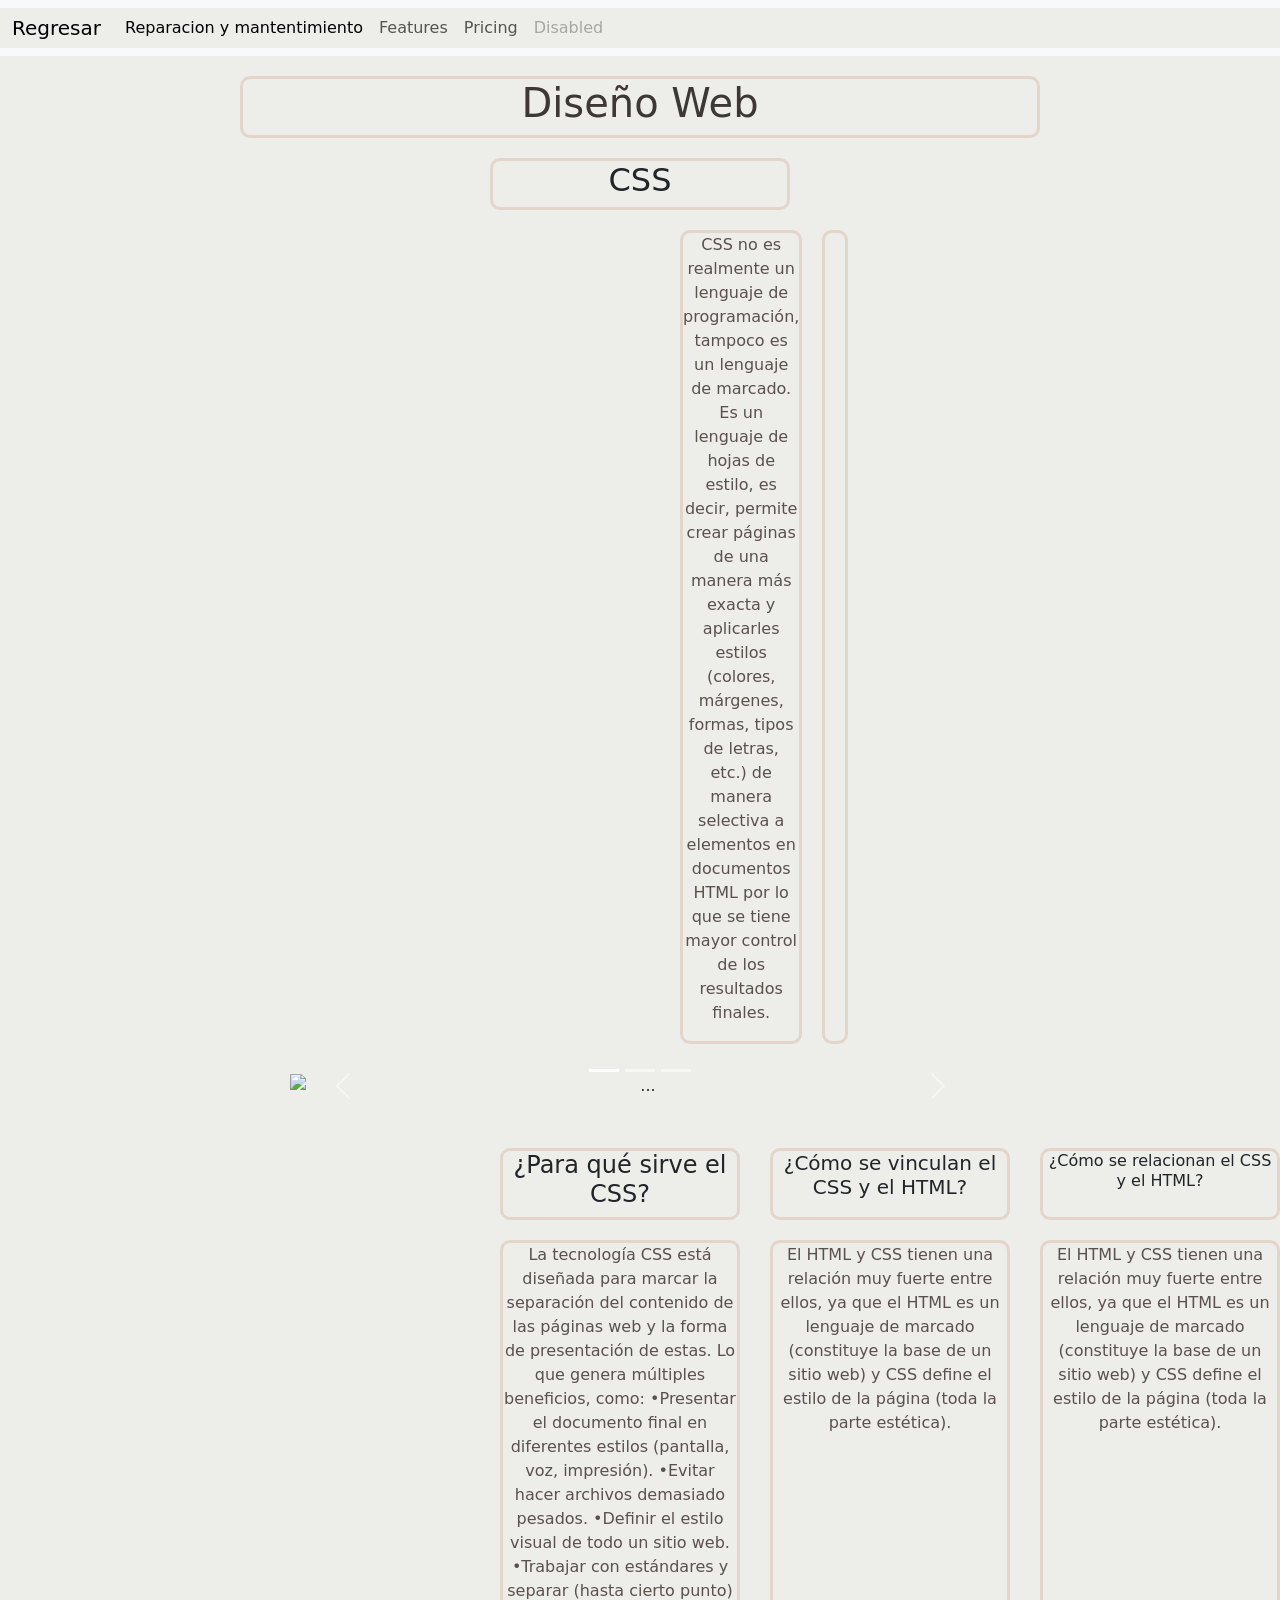
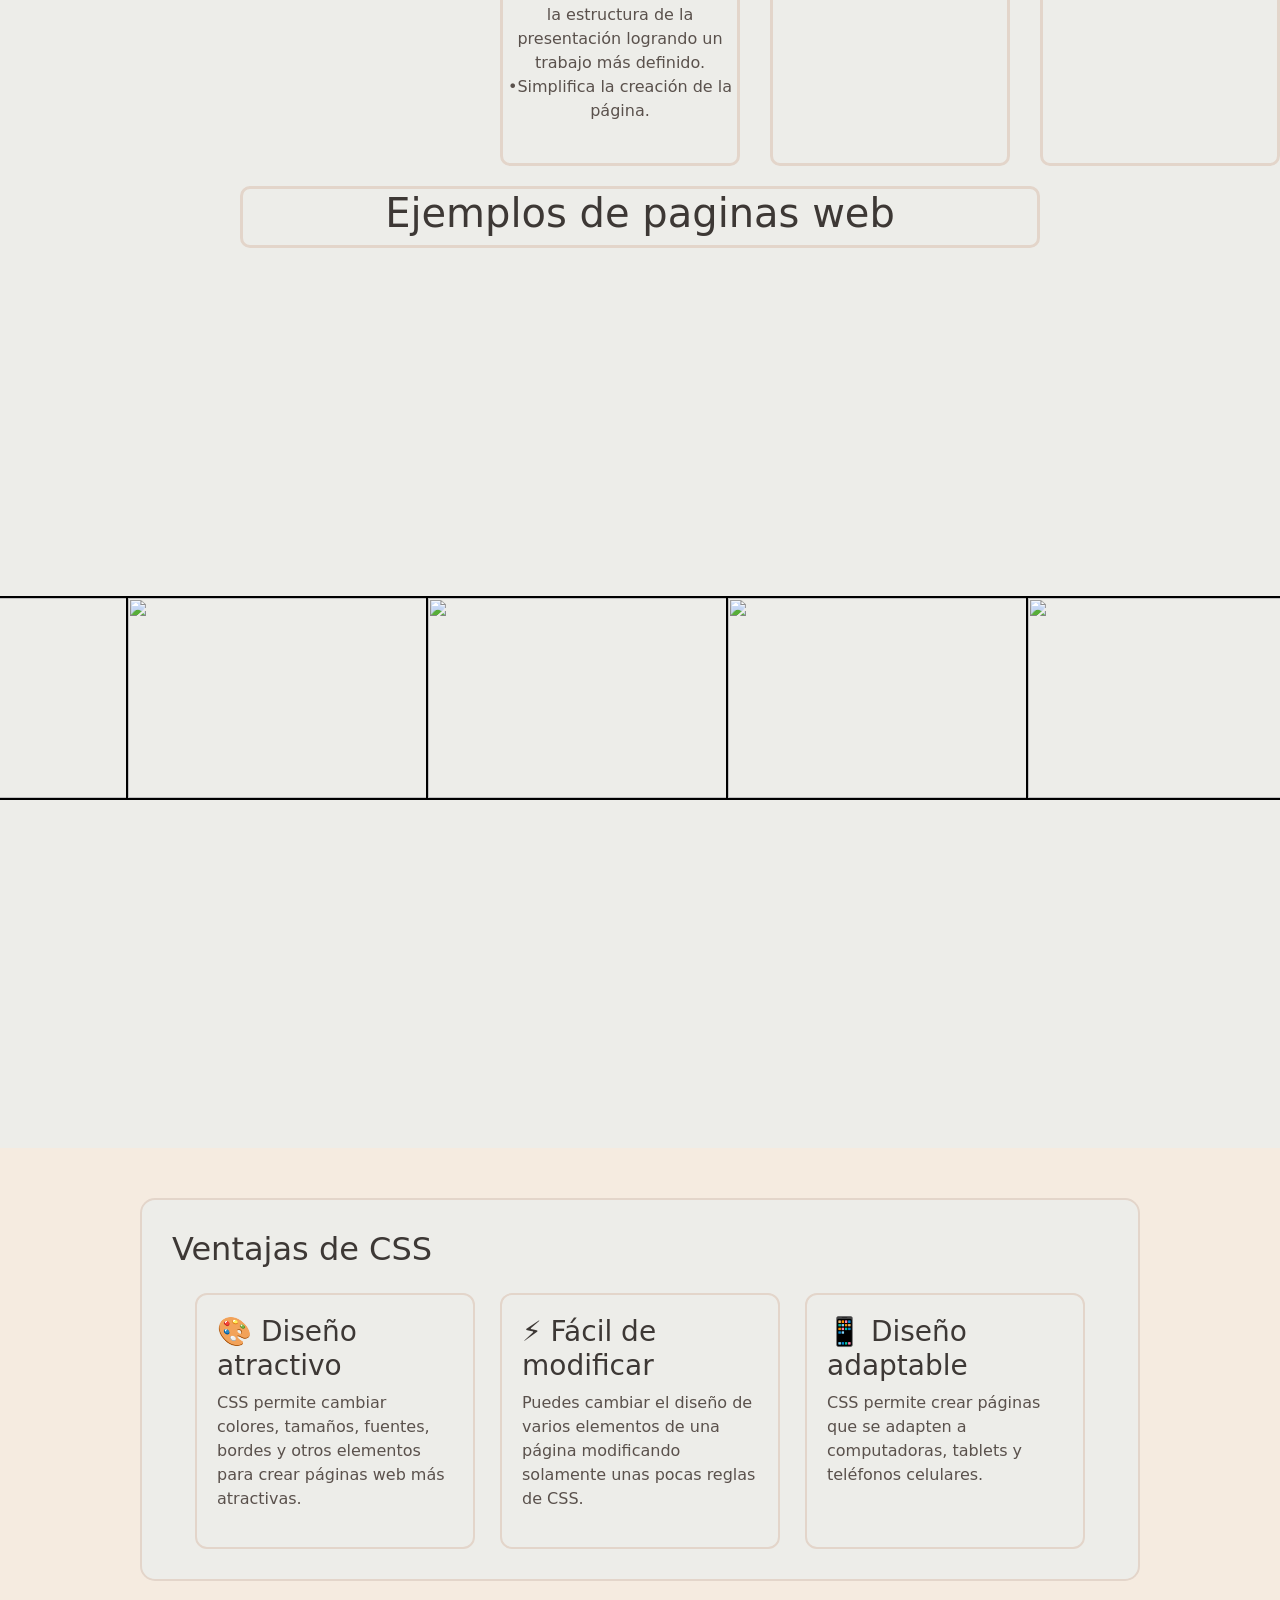
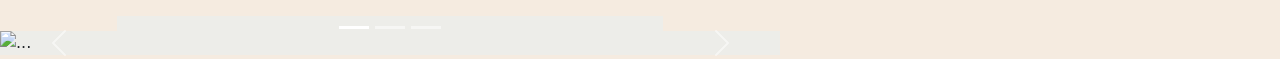
==== commit a52105ac: "finalizacion del carrusel" ====
--- a/diseño.html
+++ b/diseño.html
@@ -162,130 +162,141 @@
                 </div>
             </div>
 
-            <div class="tony">
+            <div class="mono1">
                 <h1>Ejemplos de paginas web</h1>
             </div>
             <div class="carrusel">
                 <div class="carrusel-items">
                     <div class="carrusel-item">
-                        <a href="https://www.disneyplus.com/es-us"><img src="https://encrypted-tbn0.gstatic.com/images?q=tbn:ANd9GcSl-2TW4lLVwr9mPgk_D1pVmD22esRy8npKfH8ID5s7QKJ_KnRUaVwBoDQ&s=10" alt="" /></a>
-                    </div>
-                    <div class="carrusel-item">
-                        <a href="https://www.playstation.com/es-ar/"><img src="https://i.ytimg.com/vi/dDNmgYuzoFc/maxresdefault.jpg" alt="" /></a>
-                    </div>
-                    <div class="carrusel-item">
-                        <a href="#"><img src="gato3.jpg" alt="" /></a>
-                    </div>
-                    <div class="carrusel-item">
-                        <a href="#"><img src="gato4.jpg" alt="" /></a>
-                    </div>
-                    <div class="carrusel-item">
-                        <a href="#"><img src="gato5.jpg" alt="" /></a>
-                    </div>
-                    <div class="carrusel-item">
-                        <a href="#"><img src="gato6.jpg" alt="" /></a>
-                    </div>
-                    <div class="carrusel-item">
-                        <a href="#"><img src="gato1.jpg" alt="" /></a>
-                    </div>
-                    <div class="carrusel-item">
-                        <a href="#"><img src="gato2.jpg" alt="" /></a>
-                    </div>
-                    <div class="carrusel-item">
-                        <a href="#"><img src="gato3.jpg" alt="" /></a>
-                    </div>
-                    <div class="carrusel-item">
-                        <a href="#"><img src="gato4.jpg" alt="" /></a>
-                    </div>
-                    <div class="carrusel-item">
-                        <a href="#"><img src="gato5.jpg" alt="" /></a>
-                    </div>
-                    <div class="carrusel-item">
-                        <a href="#"><img src="gato6.jpg" alt="" /></a>
-                    </div>
-                </div>
-            </div>
-
-            <div class="ventajas">
-                <h2>Ventajas de CSS</h2>
-
-                <div class="tarjetas-ventajas">
-
-                    <div class="ventaja">
-                        <h3>🎨 Diseño atractivo</h3>
-                        <p>
-                            CSS permite cambiar colores, tamaños, fuentes, bordes y
-                            otros elementos para crear páginas web más atractivas.
-                        </p>
-                    </div>
-
-                    <div class="ventaja">
-                        <h3>⚡ Fácil de modificar</h3>
-                        <p>
-                            Puedes cambiar el diseño de varios elementos de una página
-                            modificando solamente unas pocas reglas de CSS.
-                        </p>
-                    </div>
-
-                    <div class="ventaja">
-                        <h3>📱 Diseño adaptable</h3>
-                        <p>
-                            CSS permite crear páginas que se adapten a computadoras,
-                            tablets y teléfonos celulares.
-                        </p>
-                    </div>
-
-                </div>
-
-            </div>
-
-            <div id="carouselExampleCaptions" class="carousel slide" style="width: 780px;">
-                <div class="carousel-indicators">
-                    <button type="button" data-bs-target="#carouselExampleCaptions" data-bs-slide-to="0" class="active"
-                        aria-current="true" aria-label="Slide 1"></button>
-                    <button type="button" data-bs-target="#carouselExampleCaptions" data-bs-slide-to="1"
-                        aria-label="Slide 2"></button>
-                    <button type="button" data-bs-target="#carouselExampleCaptions" data-bs-slide-to="2"
-                        aria-label="Slide 3"></button>
-                </div>
-                <div class="carousel-inner">
-                    <div class="carousel-item active">
-                        <img src="https://www.nuntiumcomunicacion.com/wp-content/uploads/2016/09/diseno-web-atractivo.jpg"
-                            class="d-block w-100" alt="...">
-                        <div class="carousel-caption d-none d-md-block">
-                            <h5>Diseño atractivo</h5>
-                        </div>
-                    </div>
-                    <div class="carousel-item">
-                        <img src="https://static.wixstatic.com/media/110ec7_c298f7d8434e4f7da05b4a2ae0f2fe31~mv2.png/v1/fill/w_1000,h_571,al_c,q_90,usm_0.66_1.00_0.01/110ec7_c298f7d8434e4f7da05b4a2ae0f2fe31~mv2.png"
-                            class="d-block w-100" alt="...">
-                        <div class="carousel-caption d-none d-md-block">
-                            <h5>Facil de modificar</h5>
-                        </div>
-                    </div>
-                    <div class="carousel-item">
-                        <img src="https://inesdi-cdn.s3.eu-west-3.amazonaws.com/inesdi-prod/2022-12/disen%CC%83o%20responsive-1.jpg"
-                            class="d-block w-100" alt="...">
-                        <div class="carousel-caption d-none d-md-block">
-                            <h5>Diseño adaptable</h5>
-                        </div>
-                    </div>
-                </div>
-                <button class="carousel-control-prev" type="button" data-bs-target="#carouselExampleCaptions"
-                    data-bs-slide="prev">
-                    <span class="carousel-control-prev-icon" aria-hidden="true"></span>
-                    <span class="visually-hidden">Previous</span>
-                </button>
-                <button class="carousel-control-next" type="button" data-bs-target="#carouselExampleCaptions"
-                    data-bs-slide="next">
-                    <span class="carousel-control-next-icon" aria-hidden="true"></span>
-                    <span class="visually-hidden">Next</span>
-                </button>
-            </div>
-        </center>
-
+                        <a href="https://www.disneyplus.com/es-us"><img
+                                src="https://encrypted-tbn0.gstatic.com/images?q=tbn:ANd9GcSl-2TW4lLVwr9mPgk_D1pVmD22esRy8npKfH8ID5s7QKJ_KnRUaVwBoDQ&s=10"
+                                alt="" /></a>
+                    </div>
+                    <div class="carrusel-item">
+                        <a href="https://www.playstation.com/es-ar/"><img
+                                src="https://i.ytimg.com/vi/dDNmgYuzoFc/maxresdefault.jpg" alt="" /></a>
+                    </div>
+                    <div class="carrusel-item">
+                        <a
+                            href="https://www.nintendo.com/es-es/?srsltid=AfmBOopDu8mXECDKmS1Erbiqxk9PaxV31b2kyn5tYcEQV7TskJAxzCsG"><img
+                                src="https://gonintendo.com/system/file_uploads/uploads/000/016/168/original/dk.jpg"
+                                alt="" /></a>
+                    </div>
+                    <div class="carrusel-item">
+                        <a href="https://store.steampowered.com/?l=spanish"><img
+                                src="https://encrypted-tbn0.gstatic.com/images?q=tbn:ANd9GcQPYQQv4drg-PqPEf1dTDozvYAZ2o25lLOcy7-NFzPINnr6_Cgj9cTAFwBQ&s=10"
+                                alt="" /></a>
+                    </div>
+                    <div class="carrusel-item">
+                        <a href="https://www.max.com.gt/"><img
+                                src="https://www.max.com.gt/assets/31224f18160dfad0a6810f1dc5791564f3960cd2_1390e79f9c.png"
+                                alt="" /></a>
+                    </div>
+                    <div class="carrusel-item">
+                        <a href="https://www.xbox.com/es-AR/store"><img
+                                src="https://assets.xboxservices.com/assets/b1/b8/b1b81200-ffe7-4db4-8140-b9ab44fc62bd.jpg?n=MS-Store-0099321_Priority-Feature_0_Skip-the-Lines_1040x585.jpg"
+                                alt="" /></a>
+                    </div>
+                    <div class="carrusel-item">
+                        <a href="https://ff.garena.com/es/"><img
+                                src="https://dl.dir.freefiremobile.com/common/web_event/ugc-backend.official.garena.all/20253/13401eee9ad24cb8880832983f7c6124.png"
+                                alt="" /></a>
+                    </div>
+                    <div class="carrusel-item">
+                        <a href="https://www.fcbarcelona.es/es/"><img
+                                src="https://www.fcbarcelona.com/fcbarcelona/photo/2020/05/07/6ddc3a2d-9fc2-45d0-af9e-ec1fcd88ea13/El-FC-Barcelona-lanza-el-ecommerce-de-la-Bar-a-Store-del-Camp-Nou.jpg"
+                                alt="" /></a>
+                    </div>
+                    <div class="carrusel-item">
+                        <a href="https://www.realmadrid.com/es-ES"><img
+                                src="https://encrypted-tbn0.gstatic.com/images?q=tbn:ANd9GcSLPHGzwQ3q5GG3K_Plo_BRXMTGxZ1FkEVL017mg24XtEHfGr0280ID235N&s=10"
+                                alt="" /></a>
+                    </div>
+
+                </div>
+            </div>
     </div>
-        <script src="main.js"></script>
+
+    <div class="ventajas">
+        <h2>Ventajas de CSS</h2>
+
+        <div class="tarjetas-ventajas">
+
+            <div class="ventaja">
+                <h3>🎨 Diseño atractivo</h3>
+                <p>
+                    CSS permite cambiar colores, tamaños, fuentes, bordes y
+                    otros elementos para crear páginas web más atractivas.
+                </p>
+            </div>
+
+            <div class="ventaja">
+                <h3>⚡ Fácil de modificar</h3>
+                <p>
+                    Puedes cambiar el diseño de varios elementos de una página
+                    modificando solamente unas pocas reglas de CSS.
+                </p>
+            </div>
+
+            <div class="ventaja">
+                <h3>📱 Diseño adaptable</h3>
+                <p>
+                    CSS permite crear páginas que se adapten a computadoras,
+                    tablets y teléfonos celulares.
+                </p>
+            </div>
+
+        </div>
+
+    </div>
+
+    <div id="carouselExampleCaptions" class="carousel slide" style="width: 780px;">
+        <div class="carousel-indicators">
+            <button type="button" data-bs-target="#carouselExampleCaptions" data-bs-slide-to="0" class="active"
+                aria-current="true" aria-label="Slide 1"></button>
+            <button type="button" data-bs-target="#carouselExampleCaptions" data-bs-slide-to="1"
+                aria-label="Slide 2"></button>
+            <button type="button" data-bs-target="#carouselExampleCaptions" data-bs-slide-to="2"
+                aria-label="Slide 3"></button>
+        </div>
+        <div class="carousel-inner">
+            <div class="carousel-item active">
+                <img src="https://www.nuntiumcomunicacion.com/wp-content/uploads/2016/09/diseno-web-atractivo.jpg"
+                    class="d-block w-100" alt="...">
+                <div class="carousel-caption d-none d-md-block">
+                    <h5>Diseño atractivo</h5>
+                </div>
+            </div>
+            <div class="carousel-item">
+                <img src="https://static.wixstatic.com/media/110ec7_c298f7d8434e4f7da05b4a2ae0f2fe31~mv2.png/v1/fill/w_1000,h_571,al_c,q_90,usm_0.66_1.00_0.01/110ec7_c298f7d8434e4f7da05b4a2ae0f2fe31~mv2.png"
+                    class="d-block w-100" alt="...">
+                <div class="carousel-caption d-none d-md-block">
+                    <h5>Facil de modificar</h5>
+                </div>
+            </div>
+            <div class="carousel-item">
+                <img src="https://inesdi-cdn.s3.eu-west-3.amazonaws.com/inesdi-prod/2022-12/disen%CC%83o%20responsive-1.jpg"
+                    class="d-block w-100" alt="...">
+                <div class="carousel-caption d-none d-md-block">
+                    <h5>Diseño adaptable</h5>
+                </div>
+            </div>
+        </div>
+        <button class="carousel-control-prev" type="button" data-bs-target="#carouselExampleCaptions"
+            data-bs-slide="prev">
+            <span class="carousel-control-prev-icon" aria-hidden="true"></span>
+            <span class="visually-hidden">Previous</span>
+        </button>
+        <button class="carousel-control-next" type="button" data-bs-target="#carouselExampleCaptions"
+            data-bs-slide="next">
+            <span class="carousel-control-next-icon" aria-hidden="true"></span>
+            <span class="visually-hidden">Next</span>
+        </button>
+    </div>
+    </center>
+
+    </div>
+    <script src="main.js"></script>
 </body>
 
 </html>
--- a/estilodiseño.css
+++ b/estilodiseño.css
@@ -169,14 +169,12 @@
 h5 {
     color: #D6CCC2;
 }
-body {
-  margin: 0;
-}
 
 .carrusel {
   height: 100vh;
   display: flex;
   align-items: center;
+
 }
 
 .carrusel-items {
@@ -202,4 +200,4 @@
 
 .carrusel-item:hover {
   transform: scale(1.2);
-}
+}
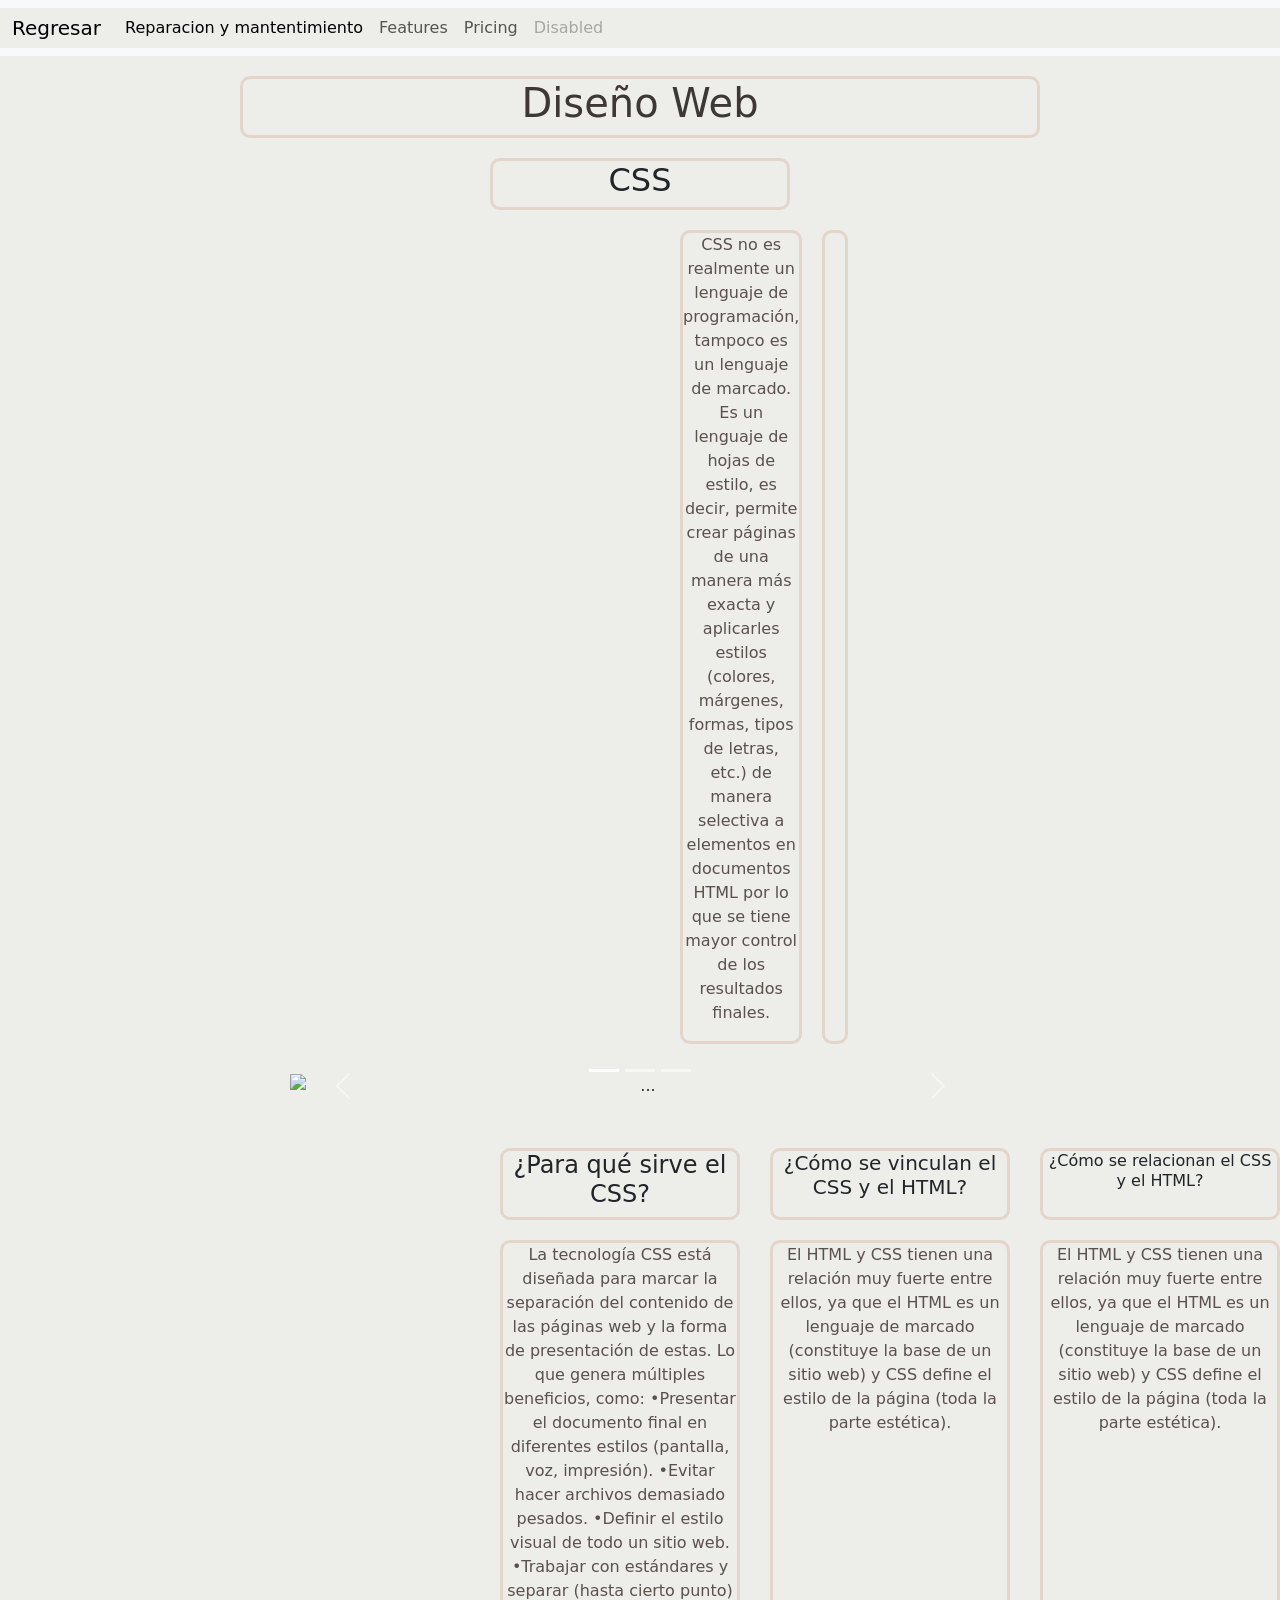
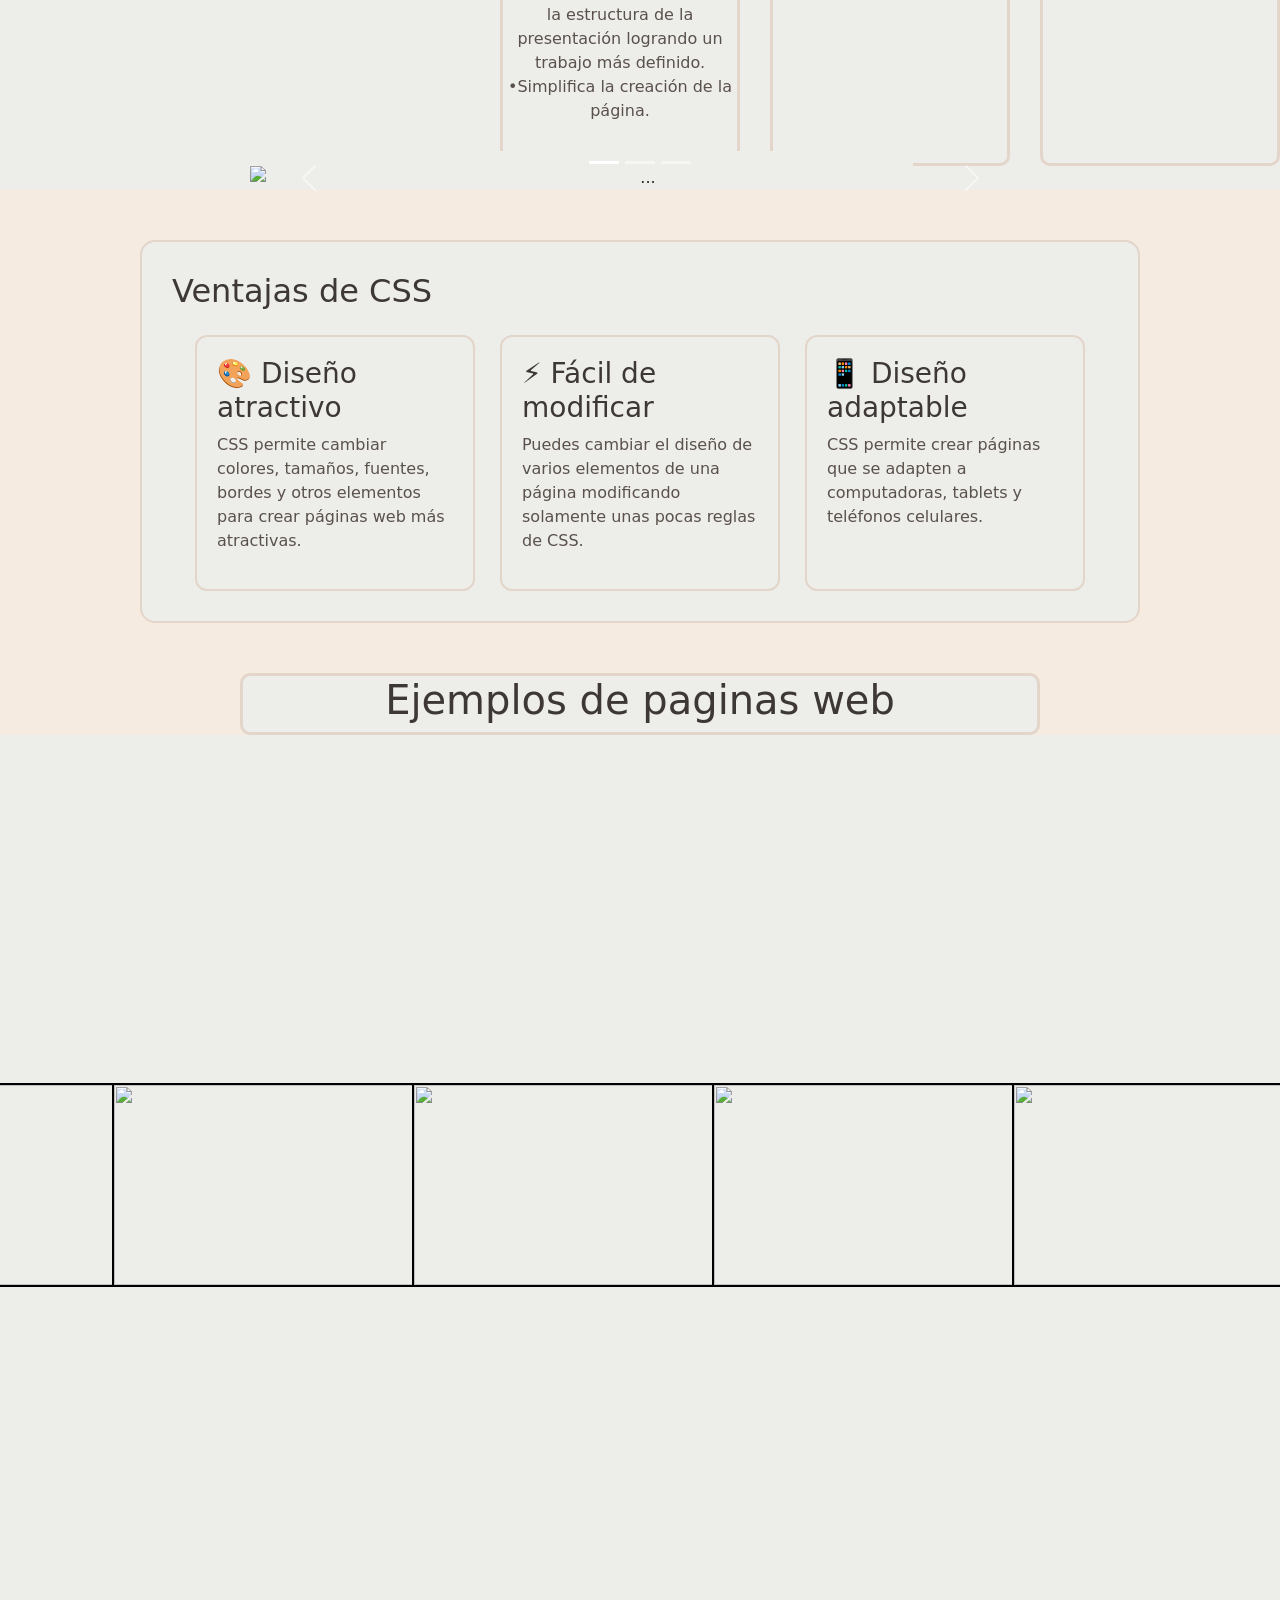
==== commit fbf669ae: "cambio de posicion de carrusel" ====
--- a/diseño.html
+++ b/diseño.html
@@ -162,59 +162,50 @@
                 </div>
             </div>
 
-            <div class="mono1">
-                <h1>Ejemplos de paginas web</h1>
-            </div>
-            <div class="carrusel">
-                <div class="carrusel-items">
-                    <div class="carrusel-item">
-                        <a href="https://www.disneyplus.com/es-us"><img
-                                src="https://encrypted-tbn0.gstatic.com/images?q=tbn:ANd9GcSl-2TW4lLVwr9mPgk_D1pVmD22esRy8npKfH8ID5s7QKJ_KnRUaVwBoDQ&s=10"
-                                alt="" /></a>
-                    </div>
-                    <div class="carrusel-item">
-                        <a href="https://www.playstation.com/es-ar/"><img
-                                src="https://i.ytimg.com/vi/dDNmgYuzoFc/maxresdefault.jpg" alt="" /></a>
-                    </div>
-                    <div class="carrusel-item">
-                        <a
-                            href="https://www.nintendo.com/es-es/?srsltid=AfmBOopDu8mXECDKmS1Erbiqxk9PaxV31b2kyn5tYcEQV7TskJAxzCsG"><img
-                                src="https://gonintendo.com/system/file_uploads/uploads/000/016/168/original/dk.jpg"
-                                alt="" /></a>
-                    </div>
-                    <div class="carrusel-item">
-                        <a href="https://store.steampowered.com/?l=spanish"><img
-                                src="https://encrypted-tbn0.gstatic.com/images?q=tbn:ANd9GcQPYQQv4drg-PqPEf1dTDozvYAZ2o25lLOcy7-NFzPINnr6_Cgj9cTAFwBQ&s=10"
-                                alt="" /></a>
-                    </div>
-                    <div class="carrusel-item">
-                        <a href="https://www.max.com.gt/"><img
-                                src="https://www.max.com.gt/assets/31224f18160dfad0a6810f1dc5791564f3960cd2_1390e79f9c.png"
-                                alt="" /></a>
-                    </div>
-                    <div class="carrusel-item">
-                        <a href="https://www.xbox.com/es-AR/store"><img
-                                src="https://assets.xboxservices.com/assets/b1/b8/b1b81200-ffe7-4db4-8140-b9ab44fc62bd.jpg?n=MS-Store-0099321_Priority-Feature_0_Skip-the-Lines_1040x585.jpg"
-                                alt="" /></a>
-                    </div>
-                    <div class="carrusel-item">
-                        <a href="https://ff.garena.com/es/"><img
-                                src="https://dl.dir.freefiremobile.com/common/web_event/ugc-backend.official.garena.all/20253/13401eee9ad24cb8880832983f7c6124.png"
-                                alt="" /></a>
-                    </div>
-                    <div class="carrusel-item">
-                        <a href="https://www.fcbarcelona.es/es/"><img
-                                src="https://www.fcbarcelona.com/fcbarcelona/photo/2020/05/07/6ddc3a2d-9fc2-45d0-af9e-ec1fcd88ea13/El-FC-Barcelona-lanza-el-ecommerce-de-la-Bar-a-Store-del-Camp-Nou.jpg"
-                                alt="" /></a>
-                    </div>
-                    <div class="carrusel-item">
-                        <a href="https://www.realmadrid.com/es-ES"><img
-                                src="https://encrypted-tbn0.gstatic.com/images?q=tbn:ANd9GcSLPHGzwQ3q5GG3K_Plo_BRXMTGxZ1FkEVL017mg24XtEHfGr0280ID235N&s=10"
-                                alt="" /></a>
-                    </div>
-
-                </div>
-            </div>
+            <div id="carouselExampleCaptions" class="carousel slide" style="width: 780px;" margin-top="20px">
+            <div class="carousel-indicators">
+                <button type="button" data-bs-target="#carouselExampleCaptions" data-bs-slide-to="0" class="active"
+                    aria-current="true" aria-label="Slide 1"></button>
+                <button type="button" data-bs-target="#carouselExampleCaptions" data-bs-slide-to="1"
+                    aria-label="Slide 2"></button>
+                <button type="button" data-bs-target="#carouselExampleCaptions" data-bs-slide-to="2"
+                    aria-label="Slide 3"></button>
+            </div>
+            <div class="carousel-inner">
+                <div class="carousel-item active">
+                    <img src="https://www.nuntiumcomunicacion.com/wp-content/uploads/2016/09/diseno-web-atractivo.jpg"
+                        class="d-block w-100" alt="...">
+                    <div class="carousel-caption d-none d-md-block">
+                        <h5>Diseño atractivo</h5>
+                    </div>
+                </div>
+                <div class="carousel-item">
+                    <img src="https://static.wixstatic.com/media/110ec7_c298f7d8434e4f7da05b4a2ae0f2fe31~mv2.png/v1/fill/w_1000,h_571,al_c,q_90,usm_0.66_1.00_0.01/110ec7_c298f7d8434e4f7da05b4a2ae0f2fe31~mv2.png"
+                        class="d-block w-100" alt="...">
+                    <div class="carousel-caption d-none d-md-block">
+                        <h5>Facil de modificar</h5>
+                    </div>
+                </div>
+                <div class="carousel-item">
+                    <img src="https://inesdi-cdn.s3.eu-west-3.amazonaws.com/inesdi-prod/2022-12/disen%CC%83o%20responsive-1.jpg"
+                        class="d-block w-100" alt="...">
+                    <div class="carousel-caption d-none d-md-block">
+                        <h5>Diseño adaptable</h5>
+                    </div>
+                </div>
+            </div>
+            <button class="carousel-control-prev" type="button" data-bs-target="#carouselExampleCaptions"
+                data-bs-slide="prev">
+                <span class="carousel-control-prev-icon" aria-hidden="true"></span>
+                <span class="visually-hidden">Previous</span>
+            </button>
+            <button class="carousel-control-next" type="button" data-bs-target="#carouselExampleCaptions"
+                data-bs-slide="next">
+                <span class="carousel-control-next-icon" aria-hidden="true"></span>
+                <span class="visually-hidden">Next</span>
+            </button>
+        </div>
+        
     </div>
 
     <div class="ventajas">
@@ -249,50 +240,61 @@
         </div>
 
     </div>
-
-    <div id="carouselExampleCaptions" class="carousel slide" style="width: 780px;">
-        <div class="carousel-indicators">
-            <button type="button" data-bs-target="#carouselExampleCaptions" data-bs-slide-to="0" class="active"
-                aria-current="true" aria-label="Slide 1"></button>
-            <button type="button" data-bs-target="#carouselExampleCaptions" data-bs-slide-to="1"
-                aria-label="Slide 2"></button>
-            <button type="button" data-bs-target="#carouselExampleCaptions" data-bs-slide-to="2"
-                aria-label="Slide 3"></button>
-        </div>
-        <div class="carousel-inner">
-            <div class="carousel-item active">
-                <img src="https://www.nuntiumcomunicacion.com/wp-content/uploads/2016/09/diseno-web-atractivo.jpg"
-                    class="d-block w-100" alt="...">
-                <div class="carousel-caption d-none d-md-block">
-                    <h5>Diseño atractivo</h5>
-                </div>
-            </div>
-            <div class="carousel-item">
-                <img src="https://static.wixstatic.com/media/110ec7_c298f7d8434e4f7da05b4a2ae0f2fe31~mv2.png/v1/fill/w_1000,h_571,al_c,q_90,usm_0.66_1.00_0.01/110ec7_c298f7d8434e4f7da05b4a2ae0f2fe31~mv2.png"
-                    class="d-block w-100" alt="...">
-                <div class="carousel-caption d-none d-md-block">
-                    <h5>Facil de modificar</h5>
-                </div>
-            </div>
-            <div class="carousel-item">
-                <img src="https://inesdi-cdn.s3.eu-west-3.amazonaws.com/inesdi-prod/2022-12/disen%CC%83o%20responsive-1.jpg"
-                    class="d-block w-100" alt="...">
-                <div class="carousel-caption d-none d-md-block">
-                    <h5>Diseño adaptable</h5>
-                </div>
-            </div>
-        </div>
-        <button class="carousel-control-prev" type="button" data-bs-target="#carouselExampleCaptions"
-            data-bs-slide="prev">
-            <span class="carousel-control-prev-icon" aria-hidden="true"></span>
-            <span class="visually-hidden">Previous</span>
-        </button>
-        <button class="carousel-control-next" type="button" data-bs-target="#carouselExampleCaptions"
-            data-bs-slide="next">
-            <span class="carousel-control-next-icon" aria-hidden="true"></span>
-            <span class="visually-hidden">Next</span>
-        </button>
-    </div>
+    <center>
+        
+        <div class="mono1">
+                <h1>Ejemplos de paginas web</h1>
+            </div>
+            <div class="carrusel">
+                <div class="carrusel-items">
+                    <div class="carrusel-item">
+                        <a href="https://www.disneyplus.com/es-us"><img
+                                src="https://encrypted-tbn0.gstatic.com/images?q=tbn:ANd9GcSl-2TW4lLVwr9mPgk_D1pVmD22esRy8npKfH8ID5s7QKJ_KnRUaVwBoDQ&s=10"
+                                alt="" /></a>
+                    </div>
+                    <div class="carrusel-item">
+                        <a href="https://www.playstation.com/es-ar/"><img
+                                src="https://i.ytimg.com/vi/dDNmgYuzoFc/maxresdefault.jpg" alt="" /></a>
+                    </div>
+                    <div class="carrusel-item">
+                        <a
+                            href="https://www.nintendo.com/es-es/?srsltid=AfmBOopDu8mXECDKmS1Erbiqxk9PaxV31b2kyn5tYcEQV7TskJAxzCsG"><img
+                                src="https://gonintendo.com/system/file_uploads/uploads/000/016/168/original/dk.jpg"
+                                alt="" /></a>
+                    </div>
+                    <div class="carrusel-item">
+                        <a href="https://store.steampowered.com/?l=spanish"><img
+                                src="https://encrypted-tbn0.gstatic.com/images?q=tbn:ANd9GcQPYQQv4drg-PqPEf1dTDozvYAZ2o25lLOcy7-NFzPINnr6_Cgj9cTAFwBQ&s=10"
+                                alt="" /></a>
+                    </div>
+                    <div class="carrusel-item">
+                        <a href="https://www.max.com.gt/"><img
+                                src="https://www.max.com.gt/assets/31224f18160dfad0a6810f1dc5791564f3960cd2_1390e79f9c.png"
+                                alt="" /></a>
+                    </div>
+                    <div class="carrusel-item">
+                        <a href="https://www.xbox.com/es-AR/store"><img
+                                src="https://assets.xboxservices.com/assets/b1/b8/b1b81200-ffe7-4db4-8140-b9ab44fc62bd.jpg?n=MS-Store-0099321_Priority-Feature_0_Skip-the-Lines_1040x585.jpg"
+                                alt="" /></a>
+                    </div>
+                    <div class="carrusel-item">
+                        <a href="https://ff.garena.com/es/"><img
+                                src="https://dl.dir.freefiremobile.com/common/web_event/ugc-backend.official.garena.all/20253/13401eee9ad24cb8880832983f7c6124.png"
+                                alt="" /></a>
+                    </div>
+                    <div class="carrusel-item">
+                        <a href="https://www.fcbarcelona.es/es/"><img
+                                src="https://www.fcbarcelona.com/fcbarcelona/photo/2020/05/07/6ddc3a2d-9fc2-45d0-af9e-ec1fcd88ea13/El-FC-Barcelona-lanza-el-ecommerce-de-la-Bar-a-Store-del-Camp-Nou.jpg"
+                                alt="" /></a>
+                    </div>
+                    <div class="carrusel-item">
+                        <a href="https://www.realmadrid.com/es-ES"><img
+                                src="https://encrypted-tbn0.gstatic.com/images?q=tbn:ANd9GcSLPHGzwQ3q5GG3K_Plo_BRXMTGxZ1FkEVL017mg24XtEHfGr0280ID235N&s=10"
+                                alt="" /></a>
+                    </div>
+
+                </div>
+            </div>
     </center>
 
     </div>
